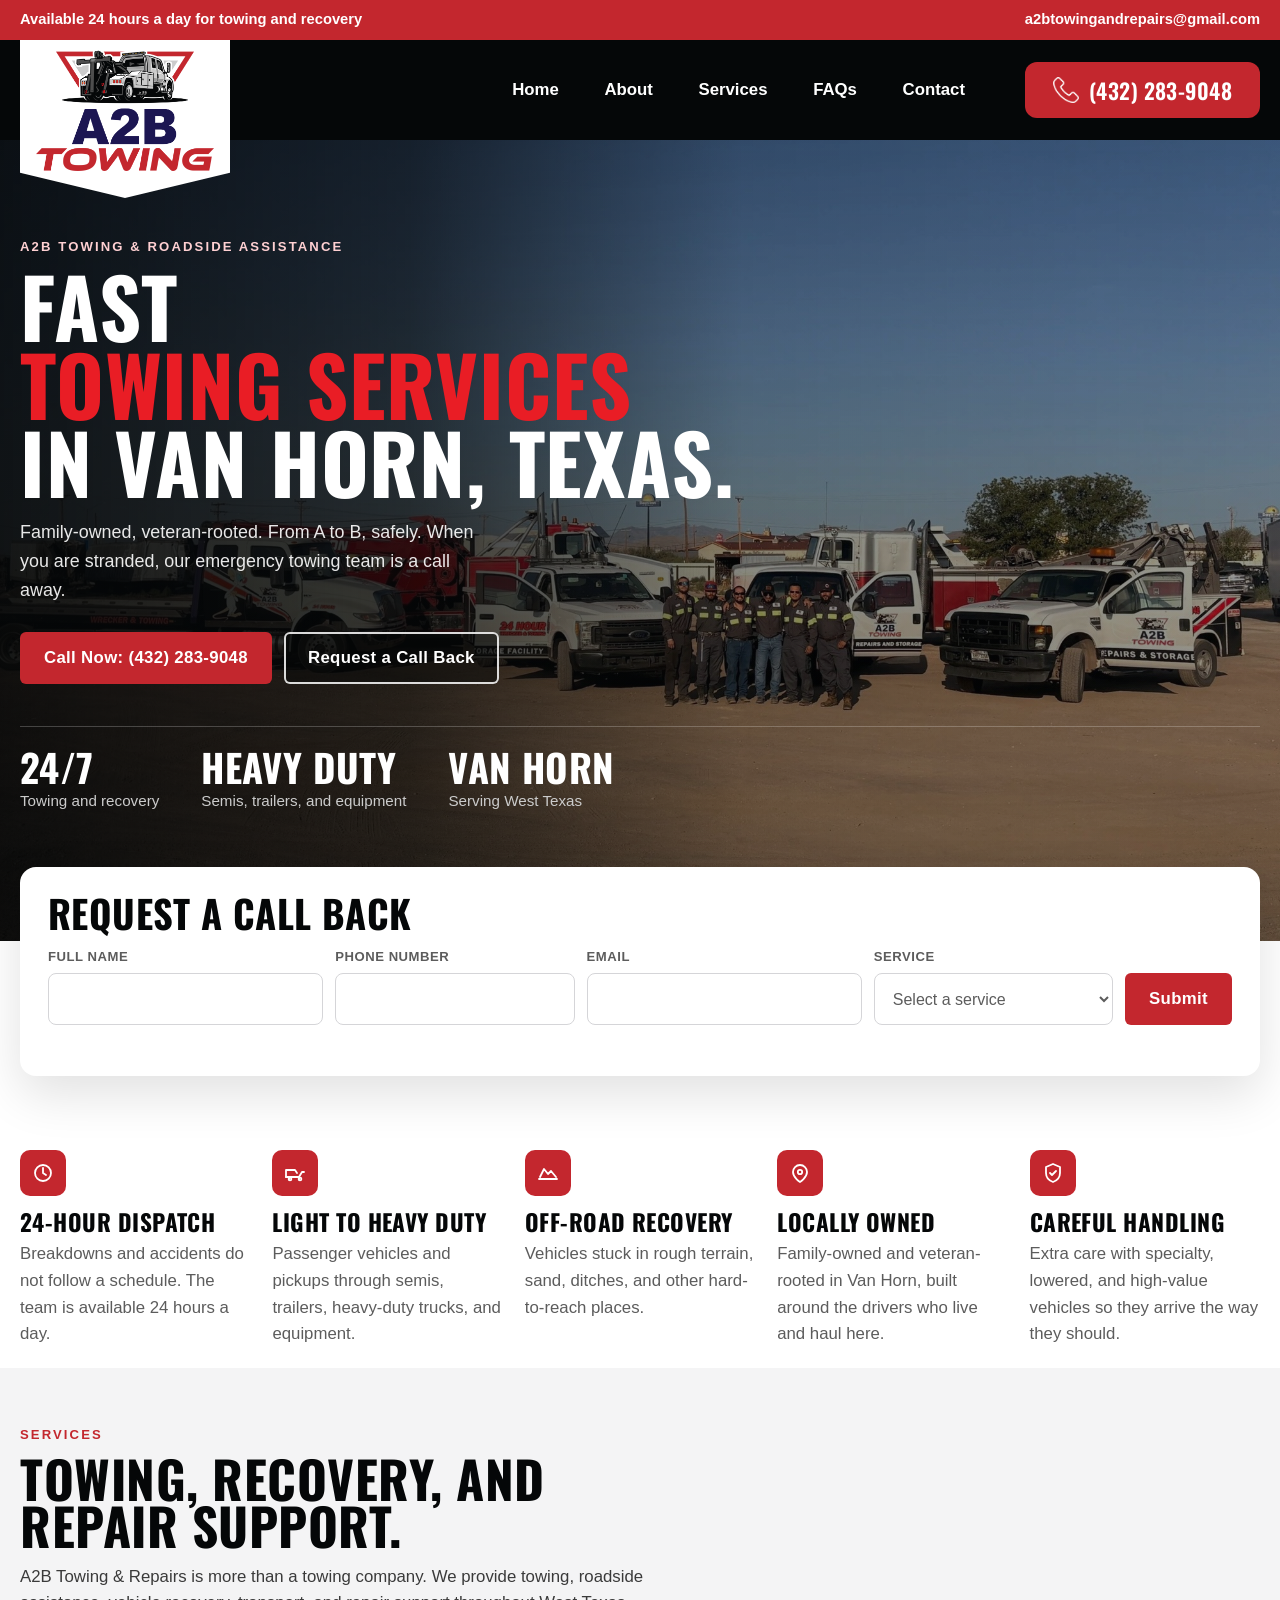
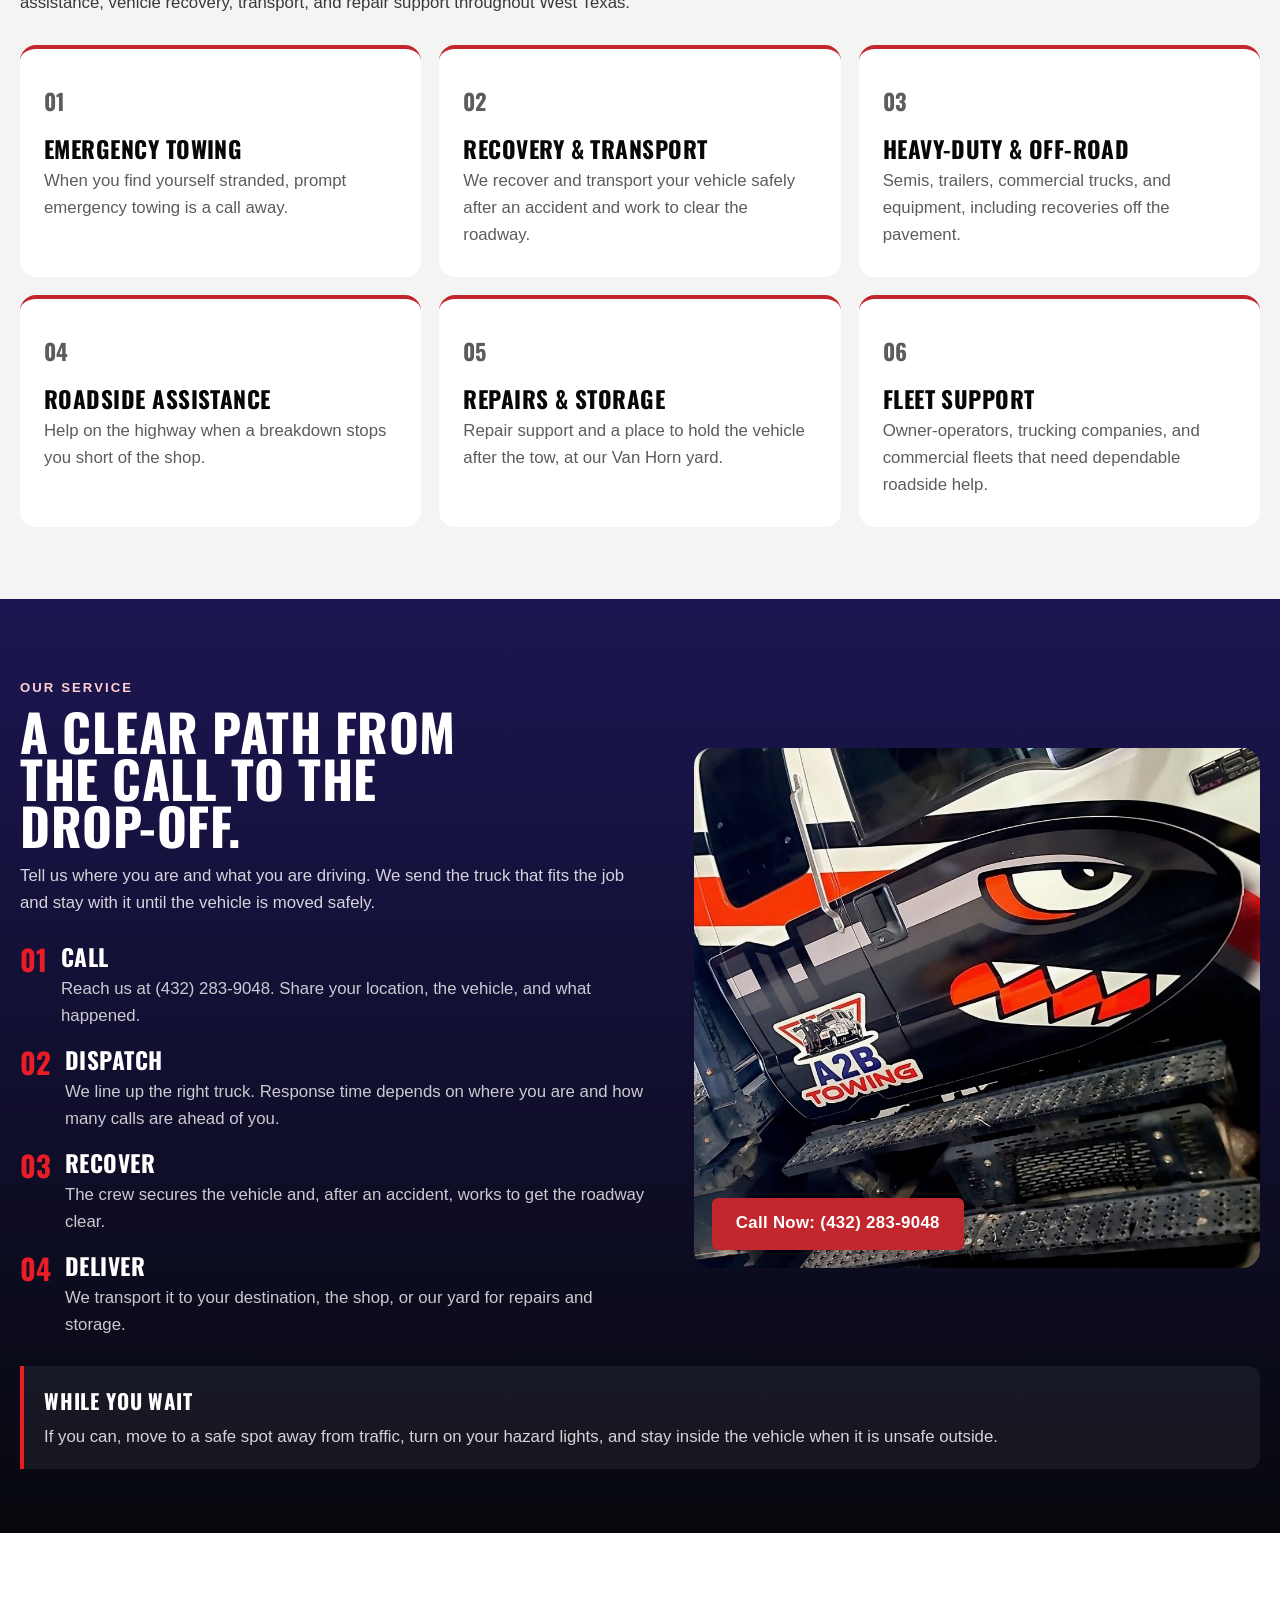
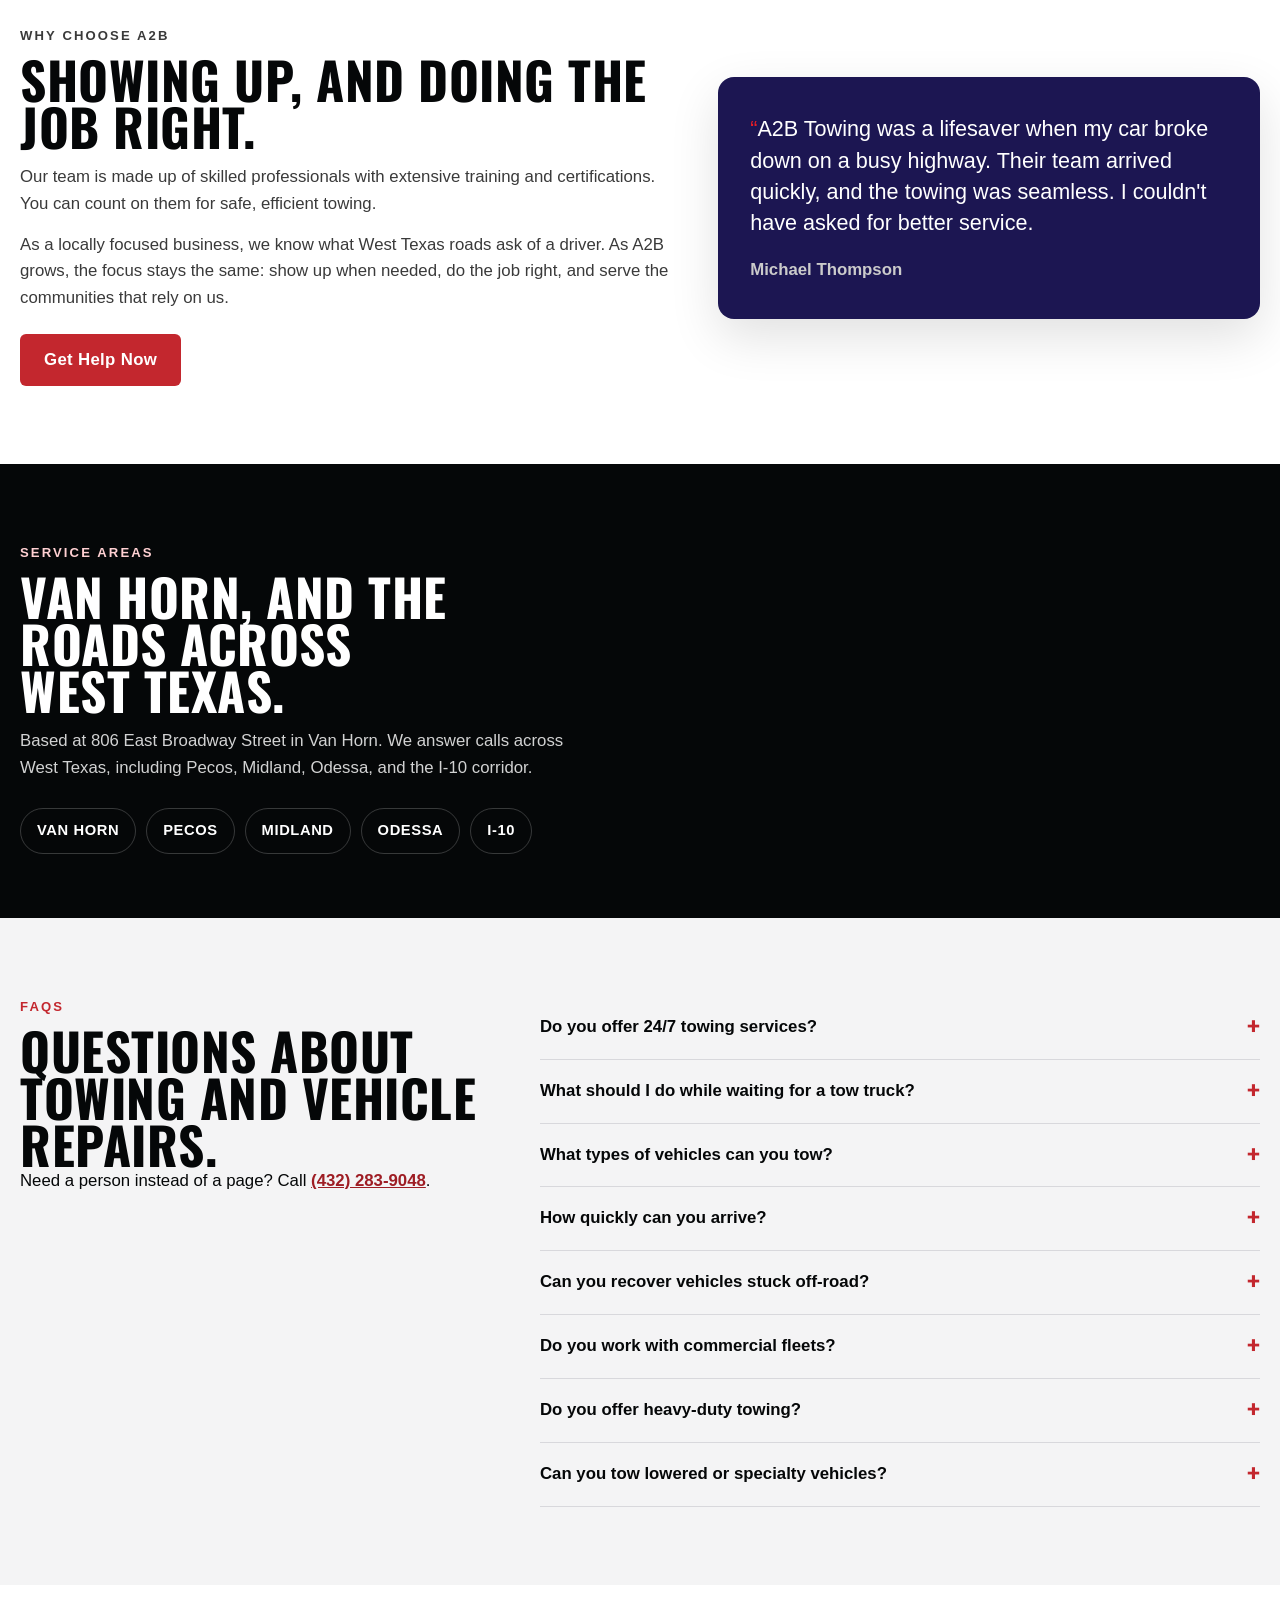
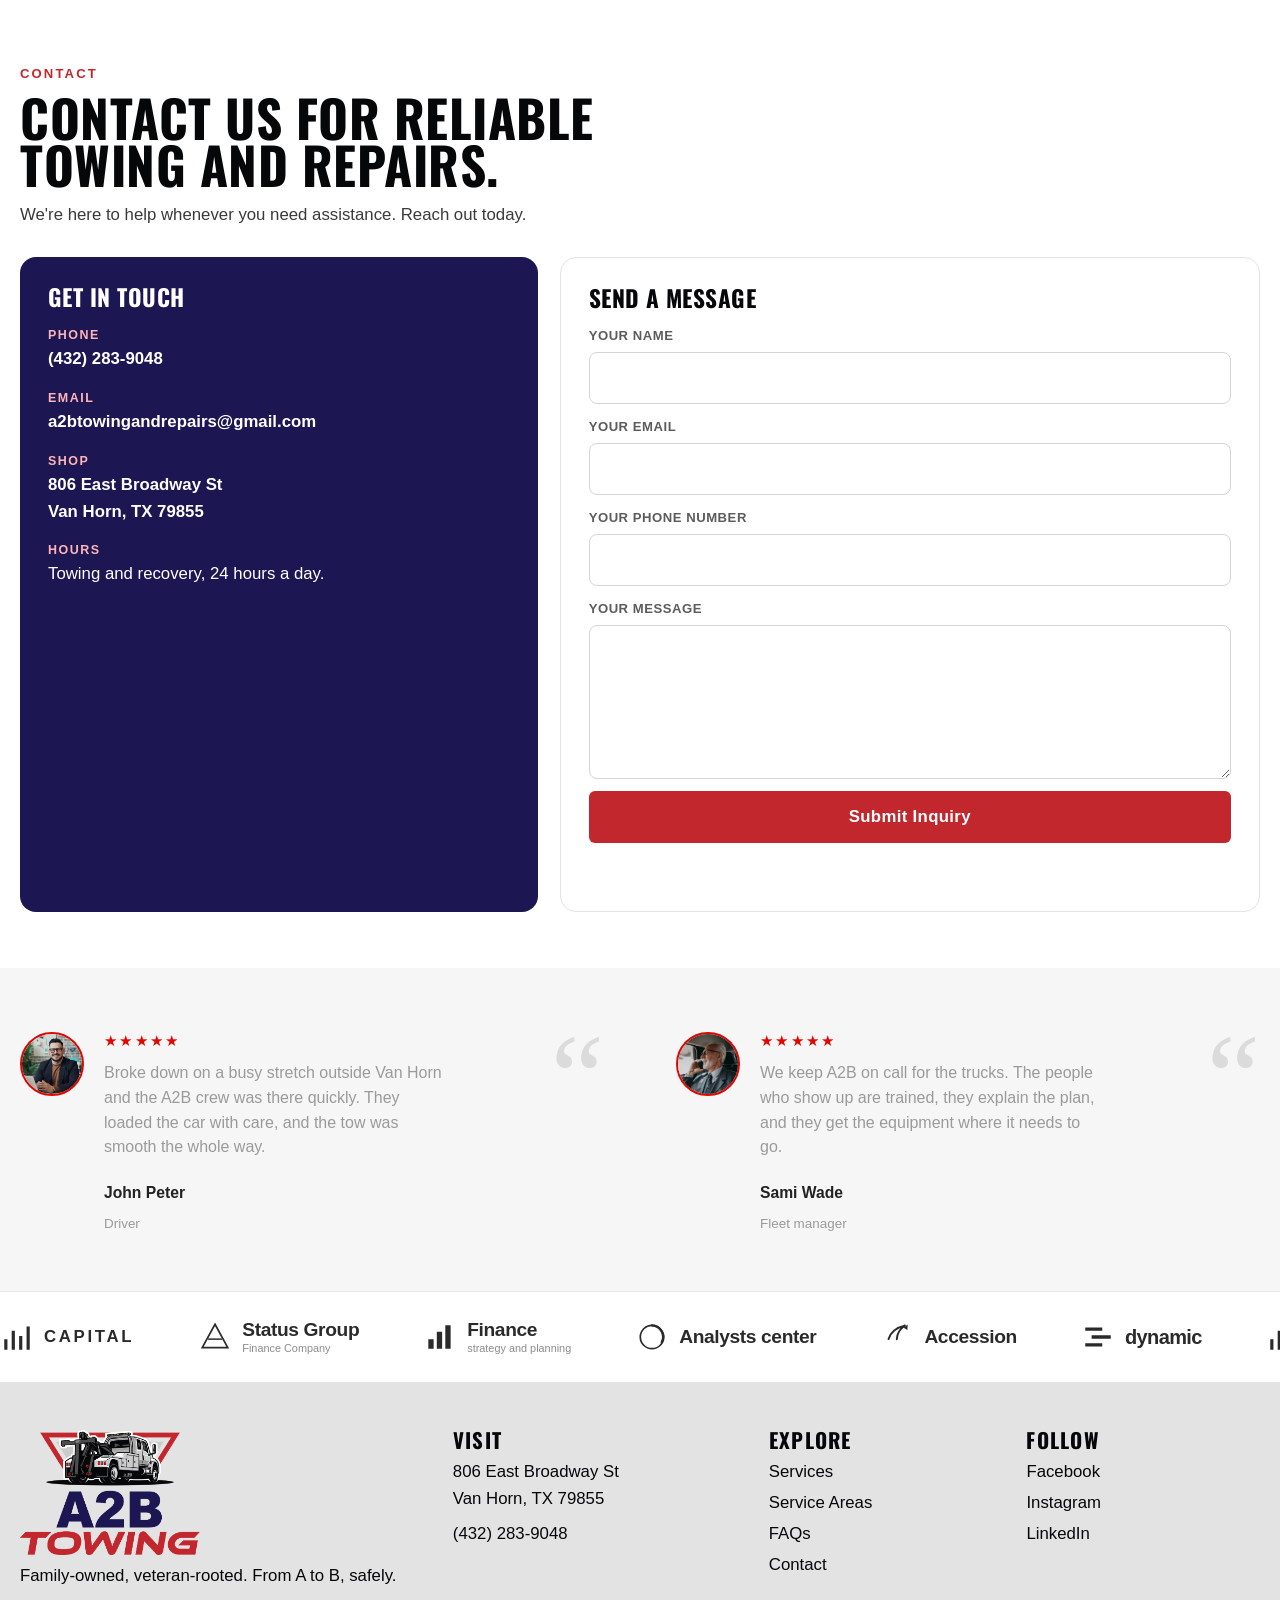
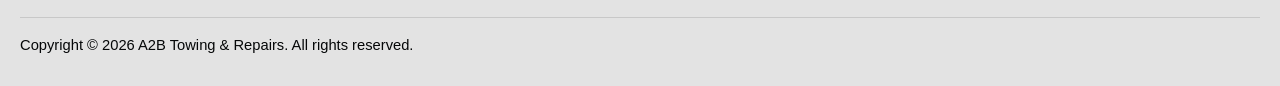
==== a2b/index.html @ df4d95dd "Added A2B website demo" ====
<!DOCTYPE html>
<html lang="en">
<head>
  <meta charset="utf-8">
  <meta name="viewport" content="width=device-width, initial-scale=1">
  <title>A2B Towing &amp; Repairs | Van Horn, Texas</title>
  <meta name="description" content="Family-owned, veteran-rooted towing, recovery, roadside assistance, and repair support in Van Horn and across West Texas. Available 24 hours. Call (432) 283-9048.">
  <link rel="icon" href="img/logo.png" type="image/png">
  <link rel="preconnect" href="https://fonts.googleapis.com">
  <link rel="preconnect" href="https://fonts.gstatic.com" crossorigin>
  <link href="https://fonts.googleapis.com/css2?family=Google+Sans:ital,opsz,wght@0,17..18,400..700;1,17..18,400..700&family=Oswald:wght@200..700&display=swap" rel="stylesheet">
  <link rel="stylesheet" href="css/styles.css">
  <script type="application/ld+json">
  {
    "@context": "https://schema.org",
    "@type": "AutomotiveBusiness",
    "name": "A2B Towing & Repairs",
    "image": "img/hero.jpg",
    "telephone": "+1-432-283-9048",
    "email": "a2btowingandrepairs@gmail.com",
    "url": "https://a2btowingandrepairs.com/",
    "address": {
      "@type": "PostalAddress",
      "streetAddress": "806 East Broadway St",
      "addressLocality": "Van Horn",
      "addressRegion": "TX",
      "postalCode": "79855",
      "addressCountry": "US"
    },
    "openingHoursSpecification": {
      "@type": "OpeningHoursSpecification",
      "dayOfWeek": ["Monday","Tuesday","Wednesday","Thursday","Friday","Saturday","Sunday"],
      "opens": "00:00",
      "closes": "23:59"
    },
    "areaServed": "West Texas",
    "sameAs": [
      "https://www.facebook.com/a2btowingtx",
      "https://www.instagram.com/a2btowingtx",
      "https://www.linkedin.com/company/a2b-towing/"
    ]
  }
  </script>
</head>
<body>
  <a class="skip" href="#main">Skip to content</a>

  <header class="site-header">
    <div class="topbar">
      <div class="wrap topbar-inner">
        <p>Available 24 hours a day for towing and recovery</p>
        <a href="mailto:a2btowingandrepairs@gmail.com">a2btowingandrepairs@gmail.com</a>
      </div>
    </div>
    <div class="nav">
      <div class="wrap nav-inner">
        <a class="brand" href="#main" aria-label="A2B Towing home">
          <img src="img/logo-mark.png" alt="A2B Towing" width="1400" height="966">
        </a>
        <button class="nav-toggle" type="button" aria-expanded="false" aria-controls="nav-panel">
          <span class="sr-only">Menu</span>
          <span></span><span></span><span></span>
        </button>
        <div class="nav-panel" id="nav-panel">
          <nav class="nav-links" aria-label="Primary">
            <a href="#main">Home</a>
            <a href="#about">About</a>
            <a href="#services">Services</a>
            <a href="#faq">FAQs</a>
            <a href="#contact">Contact</a>
          </nav>
          <a class="btn btn-red nav-call" href="tel:+14322839048" aria-label="Call (432) 283-9048">
            <img class="nav-call-icon" src="img/phone-icon.png" alt="" width="28" height="28">
            <span>(432) 283-9048</span>
          </a>
        </div>
      </div>
    </div>
  </header>

  <main id="main">
    <section class="hero">
      <div class="wrap hero-inner">
        <p class="eyebrow light">A2B Towing &amp; Roadside Assistance</p>
        <h1>
          Fast<br>
          <span>Towing Services</span><br>
          <span class="place">in Van Horn, Texas.</span>
        </h1>
        <p class="lede">Family-owned, veteran-rooted. From A to B, safely. When you are stranded, our emergency towing team is a call away.</p>
        <div class="hero-actions">
          <a class="btn btn-red" href="tel:+14322839048">Call Now: (432) 283-9048</a>
          <a class="btn btn-ghost" href="#callback">Request a Call Back</a>
        </div>
        <ul class="stats">
          <li>
            <strong>24/7</strong>
            <span>Towing and recovery</span>
          </li>
          <li>
            <strong>Heavy Duty</strong>
            <span>Semis, trailers, and equipment</span>
          </li>
          <li>
            <strong>Van Horn</strong>
            <span>Serving West Texas</span>
          </li>
        </ul>
      </div>
    </section>

    <section class="callback" id="callback">
      <div class="wrap">
        <form class="callback-card" action="mailto:a2btowingandrepairs@gmail.com" method="post" enctype="text/plain">
          <h2>Request a Call Back</h2>
          <div class="callback-grid">
            <label>
              Full Name
              <input type="text" name="name" autocomplete="name" required>
            </label>
            <label>
              Phone Number
              <input type="tel" name="phone" autocomplete="tel" required>
            </label>
            <label>
              Email
              <input type="email" name="email" autocomplete="email" required>
            </label>
            <label>
              Service
              <select name="service" required>
                <option value="">Select a service</option>
                <option>Emergency Towing</option>
                <option>Accident Recovery</option>
                <option>Heavy-Duty Towing</option>
                <option>Off-Road Recovery</option>
                <option>Roadside Assistance</option>
                <option>Vehicle Transport</option>
                <option>Repairs</option>
                <option>Fleet Support</option>
              </select>
            </label>
            <button class="btn btn-red" type="submit">Submit</button>
          </div>
          <p class="form-status" role="status"></p>
        </form>
      </div>
    </section>

    <section class="benefits" aria-label="Why drivers call A2B">
      <div class="wrap benefit-grid">
        <article>
          <span class="icon" aria-hidden="true">
            <svg viewBox="0 0 24 24"><path d="M12 7v5l3 2"/><circle cx="12" cy="12" r="8"/></svg>
          </span>
          <h3>24-Hour Dispatch</h3>
          <p>Breakdowns and accidents do not follow a schedule. The team is available 24 hours a day.</p>
        </article>
        <article>
          <span class="icon" aria-hidden="true">
            <svg viewBox="0 0 24 24"><path d="M3 16h13l3-5h2"/><path d="M6 16v2M16 16v2"/><circle cx="7" cy="18" r="1.4"/><circle cx="17" cy="18" r="1.4"/><path d="M3 16V9h9l2 3"/></svg>
          </span>
          <h3>Light to Heavy Duty</h3>
          <p>Passenger vehicles and pickups through semis, trailers, heavy-duty trucks, and equipment.</p>
        </article>
        <article>
          <span class="icon" aria-hidden="true">
            <svg viewBox="0 0 24 24"><path d="M4 16l4-8 4 5 3-3 5 6"/><path d="M3 18h18"/></svg>
          </span>
          <h3>Off-Road Recovery</h3>
          <p>Vehicles stuck in rough terrain, sand, ditches, and other hard-to-reach places.</p>
        </article>
        <article>
          <span class="icon" aria-hidden="true">
            <svg viewBox="0 0 24 24"><path d="M12 21s-7-4.4-7-10a7 7 0 0 1 14 0c0 5.6-7 10-7 10z"/><circle cx="12" cy="11" r="2.2"/></svg>
          </span>
          <h3>Locally Owned</h3>
          <p>Family-owned and veteran-rooted in Van Horn, built around the drivers who live and haul here.</p>
        </article>
        <article>
          <span class="icon" aria-hidden="true">
            <svg viewBox="0 0 24 24"><path d="M12 3l7 3v6c0 4.5-3 7.5-7 9-4-1.5-7-4.5-7-9V6l7-3z"/><path d="M9 12l2 2 4-4"/></svg>
          </span>
          <h3>Careful Handling</h3>
          <p>Extra care with specialty, lowered, and high-value vehicles so they arrive the way they should.</p>
        </article>
      </div>
    </section>

    <section class="services" id="services">
      <div class="wrap">
        <div class="section-head">
          <p class="eyebrow">Services</p>
          <h2>Towing, recovery, and repair support.</h2>
          <p>A2B Towing &amp; Repairs is more than a towing company. We provide towing, roadside assistance, vehicle recovery, transport, and repair support throughout West Texas.</p>
        </div>
        <div class="service-grid">
          <article id="emergency">
            <p class="index">01</p>
            <h3>Emergency Towing</h3>
            <p>When you find yourself stranded, prompt emergency towing is a call away.</p>
          </article>
          <article id="recovery">
            <p class="index">02</p>
            <h3>Recovery &amp; Transport</h3>
            <p>We recover and transport your vehicle safely after an accident and work to clear the roadway.</p>
          </article>
          <article id="heavy">
            <p class="index">03</p>
            <h3>Heavy-Duty &amp; Off-Road</h3>
            <p>Semis, trailers, commercial trucks, and equipment, including recoveries off the pavement.</p>
          </article>
          <article id="roadside">
            <p class="index">04</p>
            <h3>Roadside Assistance</h3>
            <p>Help on the highway when a breakdown stops you short of the shop.</p>
          </article>
          <article id="repairs">
            <p class="index">05</p>
            <h3>Repairs &amp; Storage</h3>
            <p>Repair support and a place to hold the vehicle after the tow, at our Van Horn yard.</p>
          </article>
          <article id="fleets">
            <p class="index">06</p>
            <h3>Fleet Support</h3>
            <p>Owner-operators, trucking companies, and commercial fleets that need dependable roadside help.</p>
          </article>
        </div>
      </div>
    </section>

    <section class="process" id="how">
      <div class="wrap process-grid">
        <div>
          <p class="eyebrow light">Our service</p>
          <h2>A clear path from the call to the drop-off.</h2>
          <p class="process-lead">Tell us where you are and what you are driving. We send the truck that fits the job and stay with it until the vehicle is moved safely.</p>
          <ol class="steps">
            <li>
              <span>01</span>
              <div>
                <h3>Call</h3>
                <p>Reach us at (432) 283-9048. Share your location, the vehicle, and what happened.</p>
              </div>
            </li>
            <li>
              <span>02</span>
              <div>
                <h3>Dispatch</h3>
                <p>We line up the right truck. Response time depends on where you are and how many calls are ahead of you.</p>
              </div>
            </li>
            <li>
              <span>03</span>
              <div>
                <h3>Recover</h3>
                <p>The crew secures the vehicle and, after an accident, works to get the roadway clear.</p>
              </div>
            </li>
            <li>
              <span>04</span>
              <div>
                <h3>Deliver</h3>
                <p>We transport it to your destination, the shop, or our yard for repairs and storage.</p>
              </div>
            </li>
          </ol>
        </div>
        <figure class="process-photo">
          <img src="img/fleet.jpg" width="1600" height="900" alt="A2B Towing flatbed with the company mark and phone number on the door">
          <a class="btn btn-red" href="tel:+14322839048">Call Now: (432) 283-9048</a>
        </figure>
      </div>
      <div class="wrap">
        <aside class="wait-note">
          <h3>While you wait</h3>
          <p>If you can, move to a safe spot away from traffic, turn on your hazard lights, and stay inside the vehicle when it is unsafe outside.</p>
        </aside>
      </div>
    </section>

    <section class="about" id="about">
      <div class="wrap about-grid">
        <div>
          <p class="eyebrow">Why choose A2B</p>
          <h2>Showing up, and doing the job right.</h2>
          <p>Our team is made up of skilled professionals with extensive training and certifications. You can count on them for safe, efficient towing.</p>
          <p>As a locally focused business, we know what West Texas roads ask of a driver. As A2B grows, the focus stays the same: show up when needed, do the job right, and serve the communities that rely on us.</p>
          <a class="btn btn-red" href="tel:+14322839048">Get Help Now</a>
        </div>
        <blockquote>
          <p>A2B Towing was a lifesaver when my car broke down on a busy highway. Their team arrived quickly, and the towing was seamless. I couldn't have asked for better service.</p>
          <footer>Michael Thompson</footer>
        </blockquote>
      </div>
    </section>

    <section class="areas" id="areas">
      <div class="wrap">
        <p class="eyebrow light">Service areas</p>
        <h2>Van Horn, and the roads across West Texas.</h2>
        <p>Based at 806 East Broadway Street in Van Horn. We answer calls across West Texas, including Pecos, Midland, Odessa, and the I-10 corridor.</p>
        <ul>
          <li>Van Horn</li>
          <li>Pecos</li>
          <li>Midland</li>
          <li>Odessa</li>
          <li>I-10</li>
        </ul>
      </div>
    </section>

    <section class="faq" id="faq">
      <div class="wrap faq-grid">
        <div>
          <p class="eyebrow">FAQs</p>
          <h2>Questions about towing and vehicle repairs.</h2>
          <p>Need a person instead of a page? Call <a href="tel:+14322839048">(432) 283-9048</a>.</p>
        </div>
        <div class="accordion">
          <div class="acc-item">
            <button type="button" aria-expanded="false">Do you offer 24/7 towing services?</button>
            <div class="acc-panel">
              <p>Yes. Breakdowns and accidents do not follow a schedule, so our team is available 24 hours a day.</p>
            </div>
          </div>
          <div class="acc-item">
            <button type="button" aria-expanded="false">What should I do while waiting for a tow truck?</button>
            <div class="acc-panel">
              <p>If possible, move to a safe location away from traffic, turn on your hazard lights, and stay inside your vehicle if conditions are unsafe outside.</p>
            </div>
          </div>
          <div class="acc-item">
            <button type="button" aria-expanded="false">What types of vehicles can you tow?</button>
            <div class="acc-panel">
              <p>We handle everything from passenger vehicles and pickups to semis, trailers, heavy-duty trucks, and equipment.</p>
            </div>
          </div>
          <div class="acc-item">
            <button type="button" aria-expanded="false">How quickly can you arrive?</button>
            <div class="acc-panel">
              <p>Response times vary based on location and call volume, but we work hard to respond as quickly and safely as possible.</p>
            </div>
          </div>
          <div class="acc-item">
            <button type="button" aria-expanded="false">Can you recover vehicles stuck off-road?</button>
            <div class="acc-panel">
              <p>Yes. We provide off-road and recovery services for vehicles stuck in rough terrain, sand, ditches, and difficult-to-access areas.</p>
            </div>
          </div>
          <div class="acc-item">
            <button type="button" aria-expanded="false">Do you work with commercial fleets?</button>
            <div class="acc-panel">
              <p>Yes. We work with owner-operators, trucking companies, and commercial fleets that need dependable roadside and towing support.</p>
            </div>
          </div>
          <div class="acc-item">
            <button type="button" aria-expanded="false">Do you offer heavy-duty towing?</button>
            <div class="acc-panel">
              <p>Yes. Our fleet is equipped for heavy-duty towing and recovery, including semis, trailers, and commercial vehicles.</p>
            </div>
          </div>
          <div class="acc-item">
            <button type="button" aria-expanded="false">Can you tow lowered or specialty vehicles?</button>
            <div class="acc-panel">
              <p>Yes. We take extra care with specialty, lowered, and high-value vehicles so they can be transported safely.</p>
            </div>
          </div>
        </div>
      </div>
    </section>

    <section class="contact" id="contact">
      <div class="wrap">
        <div class="section-head">
          <p class="eyebrow">Contact</p>
          <h2>Contact us for reliable towing and repairs.</h2>
          <p>We're here to help whenever you need assistance. Reach out today.</p>
        </div>
        <div class="contact-grid">
          <div class="contact-card">
            <h3>Get in touch</h3>
            <ul>
              <li>
                <span>Phone</span>
                <a href="tel:+14322839048">(432) 283-9048</a>
              </li>
              <li>
                <span>Email</span>
                <a href="mailto:a2btowingandrepairs@gmail.com">a2btowingandrepairs@gmail.com</a>
              </li>
              <li>
                <span>Shop</span>
                <a href="https://maps.google.com/?q=806+East+Broadway+St,+Van+Horn,+TX+79855">806 East Broadway St<br>Van Horn, TX 79855</a>
              </li>
              <li>
                <span>Hours</span>
                <p>Towing and recovery, 24 hours a day.</p>
              </li>
            </ul>
          </div>
          <form class="contact-form" action="mailto:a2btowingandrepairs@gmail.com" method="post" enctype="text/plain">
            <h3>Send a message</h3>
            <label>
              Your Name
              <input type="text" name="name" autocomplete="name" required>
            </label>
            <label>
              Your Email
              <input type="email" name="email" autocomplete="email" required>
            </label>
            <label>
              Your Phone Number
              <input type="tel" name="phone" autocomplete="tel">
            </label>
            <label>
              Your Message
              <textarea name="message" rows="5" required></textarea>
            </label>
            <button class="btn btn-red" type="submit">Submit Inquiry</button>
            <p class="form-status" role="status"></p>
          </form>
        </div>
      </div>
    </section>

    <section class="social-proof" aria-label="Testimonials">
      <div class="wrap testimonial-grid">
        <article class="testimonial">
          <img src="img/headshot1.png" alt="" width="64" height="64">
          <p class="t-stars" aria-label="5 out of 5 stars"><span aria-hidden="true">★★★★★</span></p>
          <p class="t-quote">Broke down on a busy stretch outside Van Horn and the A2B crew was there quickly. They loaded the car with care, and the tow was smooth the whole way.</p>
          <p class="t-name">John Peter</p>
          <p class="t-role">Driver</p>
          <span class="t-mark" aria-hidden="true">“</span>
        </article>
        <article class="testimonial">
          <img src="img/headshot2.png" alt="" width="64" height="64">
          <p class="t-stars" aria-label="5 out of 5 stars"><span aria-hidden="true">★★★★★</span></p>
          <p class="t-quote">We keep A2B on call for the trucks. The people who show up are trained, they explain the plan, and they get the equipment where it needs to go.</p>
          <p class="t-name">Sami Wade</p>
          <p class="t-role">Fleet manager</p>
          <span class="t-mark" aria-hidden="true">“</span>
        </article>
      </div>
      <div class="logo-marquee" aria-label="Partners">
        <div class="logo-track">
          <ul class="logo-set">
            <li>
              <svg viewBox="0 0 32 32" aria-hidden="true"><path fill="currentColor" d="M4 18h3v10H4zm7-8h3v18h-3zm7 5h3v13h-3zm7-9h3v22h-3z"/></svg>
              <span class="logo-copy logo-caps"><strong>Capital</strong></span>
            </li>
            <li>
              <svg viewBox="0 0 32 32" aria-hidden="true"><path fill="none" stroke="currentColor" stroke-width="1.6" d="M16 4 28 26H4Z"/><path fill="none" stroke="currentColor" stroke-width="1.4" d="M9.5 18h13"/></svg>
              <span class="logo-copy"><strong>Status Group</strong><small>Finance Company</small></span>
            </li>
            <li>
              <svg viewBox="0 0 32 32" aria-hidden="true"><path fill="currentColor" d="M5 18h5v9H5zm8-7h5v16h-5zm8-6h5v22h-5z"/></svg>
              <span class="logo-copy"><strong>Finance</strong><small>strategy and planning</small></span>
            </li>
            <li>
              <svg viewBox="0 0 32 32" aria-hidden="true"><circle cx="16" cy="16" r="11" fill="none" stroke="currentColor" stroke-width="1.6"/><path fill="none" stroke="currentColor" stroke-width="2.2" stroke-linecap="round" d="M16 5a11 11 0 0 1 9.2 16"/></svg>
              <span class="logo-copy"><strong>Analysts center</strong></span>
            </li>
            <li>
              <svg viewBox="0 0 32 32" aria-hidden="true"><path fill="none" stroke="currentColor" stroke-width="1.8" stroke-linecap="round" d="M8 18c2.2-7 7-11 16-13-5 3.2-8 7.4-8.2 13.2"/><path fill="currentColor" d="M22.2 7.2 26 4.2l-.2 5.2z"/></svg>
              <span class="logo-copy"><strong>Accession</strong></span>
            </li>
            <li>
              <svg viewBox="0 0 32 32" aria-hidden="true"><path fill="currentColor" d="M4 7h16v3.2H4zm6 7.4h18v3.2H10zM4 21.8h16v3.2H4z"/></svg>
              <span class="logo-copy logo-lower"><strong>dynamic</strong></span>
            </li>
          </ul>
          <ul class="logo-set" aria-hidden="true">
            <li>
              <svg viewBox="0 0 32 32" aria-hidden="true"><path fill="currentColor" d="M4 18h3v10H4zm7-8h3v18h-3zm7 5h3v13h-3zm7-9h3v22h-3z"/></svg>
              <span class="logo-copy logo-caps"><strong>Capital</strong></span>
            </li>
            <li>
              <svg viewBox="0 0 32 32" aria-hidden="true"><path fill="none" stroke="currentColor" stroke-width="1.6" d="M16 4 28 26H4Z"/><path fill="none" stroke="currentColor" stroke-width="1.4" d="M9.5 18h13"/></svg>
              <span class="logo-copy"><strong>Status Group</strong><small>Finance Company</small></span>
            </li>
            <li>
              <svg viewBox="0 0 32 32" aria-hidden="true"><path fill="currentColor" d="M5 18h5v9H5zm8-7h5v16h-5zm8-6h5v22h-5z"/></svg>
              <span class="logo-copy"><strong>Finance</strong><small>strategy and planning</small></span>
            </li>
            <li>
              <svg viewBox="0 0 32 32" aria-hidden="true"><circle cx="16" cy="16" r="11" fill="none" stroke="currentColor" stroke-width="1.6"/><path fill="none" stroke="currentColor" stroke-width="2.2" stroke-linecap="round" d="M16 5a11 11 0 0 1 9.2 16"/></svg>
              <span class="logo-copy"><strong>Analysts center</strong></span>
            </li>
            <li>
              <svg viewBox="0 0 32 32" aria-hidden="true"><path fill="none" stroke="currentColor" stroke-width="1.8" stroke-linecap="round" d="M8 18c2.2-7 7-11 16-13-5 3.2-8 7.4-8.2 13.2"/><path fill="currentColor" d="M22.2 7.2 26 4.2l-.2 5.2z"/></svg>
              <span class="logo-copy"><strong>Accession</strong></span>
            </li>
            <li>
              <svg viewBox="0 0 32 32" aria-hidden="true"><path fill="currentColor" d="M4 7h16v3.2H4zm6 7.4h18v3.2H10zM4 21.8h16v3.2H4z"/></svg>
              <span class="logo-copy logo-lower"><strong>dynamic</strong></span>
            </li>
          </ul>
        </div>
      </div>
    </section>
  </main>

  <footer class="site-footer">
    <div class="wrap footer-grid">
      <div>
        <img src="img/logo.png" alt="" width="180" height="124">
        <p>Family-owned, veteran-rooted. From A to B, safely.</p>
      </div>
      <div>
        <h2>Visit</h2>
        <p>806 East Broadway St<br>Van Horn, TX 79855</p>
        <p><a href="tel:+14322839048">(432) 283-9048</a></p>
      </div>
      <div>
        <h2>Explore</h2>
        <a href="#services">Services</a>
        <a href="#areas">Service Areas</a>
        <a href="#faq">FAQs</a>
        <a href="#contact">Contact</a>
      </div>
      <div>
        <h2>Follow</h2>
        <a href="https://www.facebook.com/a2btowingtx">Facebook</a>
        <a href="https://www.instagram.com/a2btowingtx">Instagram</a>
        <a href="https://www.linkedin.com/company/a2b-towing/">LinkedIn</a>
      </div>
    </div>
    <div class="wrap footer-base">
      <p>Copyright &copy; 2026 A2B Towing &amp; Repairs. All rights reserved.</p>
    </div>
  </footer>

  <a class="call-dock" href="tel:+14322839048">Call (432) 283-9048</a>
  <script src="js/main.js"></script>
</body>
</html>
---- a2b/css/styles.css ----
:root {
  --red: #c3272e;
  --red-deep: #9e1d24;
  --red-bright: #e91d25;
  --navy: #1c1652;
  --ink: #050708;
  --silver: #cbcbcb;
  --muted: #5c5c5c;
  --line: #e4e4e6;
  --paper: #f4f4f5;
  --white: #fff;
  --header: 156px;
  --font: "Google Sans", "Avenir Next", "Segoe UI", sans-serif;
  --display: "Oswald", "Arial Narrow", Impact, sans-serif;
}

*,
*::before,
*::after { box-sizing: border-box; }

html { scroll-behavior: smooth; }

body {
  margin: 0;
  color: var(--ink);
  background: var(--white);
  font-family: var(--font);
  font-size: 1.05rem;
  line-height: 1.6;
}

img { max-width: 100%; height: auto; display: block; }

a { color: inherit; }

button, input, select, textarea { font: inherit; color: inherit; }

h1, h2, h3, p { margin: 0; }

h1, h2, .callback-card h2, .stats strong {
  font-family: var(--display);
  font-weight: 700;
  letter-spacing: 0.01em;
  line-height: 0.92;
  text-transform: uppercase;
}

h2 { font-size: clamp(2.2rem, 4vw, 3.4rem); }

.wrap {
  width: min(1300px, calc(100% - 40px));
  margin-inline: auto;
}

.sr-only {
  position: absolute;
  width: 1px;
  height: 1px;
  padding: 0;
  margin: -1px;
  overflow: hidden;
  clip: rect(0, 0, 0, 0);
  border: 0;
}

.skip {
  position: absolute;
  left: 12px;
  top: -40px;
  background: var(--white);
  color: var(--ink);
  padding: 0 0;
  z-index: 80;
}

.skip:focus { top: 12px; padding: 8px 12px; }

.eyebrow {
  margin-bottom: 10px;
  color: var(--red);
  font-size: 0.82rem;
  font-weight: 700;
  letter-spacing: 0.16em;
  text-transform: uppercase;
}

.eyebrow.light { color: #ffd0d2; }

.btn {
  display: inline-flex;
  align-items: center;
  justify-content: center;
  min-height: 52px;
  padding: 0 22px;
  border-radius: 6px;
  border: 2px solid transparent;
  font-weight: 700;
  letter-spacing: 0.02em;
  text-decoration: none;
  cursor: pointer;
  transition: background 0.15s ease, transform 0.15s ease, border-color 0.15s ease;
}

.btn:hover { transform: translateY(-1px); }

.btn-red {
  background: var(--red);
  color: var(--white);
}

.btn-red:hover { background: var(--red-deep); }

.btn-ghost {
  background: rgba(5, 7, 8, 0.45);
  color: var(--white);
  border-color: rgba(255, 255, 255, 0.85);
}

.btn-ghost:hover { background: rgba(255, 255, 255, 0.1); }

.site-header {
  position: sticky;
  top: 0;
  z-index: 40;
}

.topbar {
  background: var(--red);
  color: var(--white);
  font-size: 0.92rem;
  font-weight: 600;
}

.topbar-inner,
.nav-inner {
  display: flex;
  align-items: center;
  justify-content: space-between;
  gap: 16px;
}

.topbar-inner { min-height: 40px; }

.topbar a { text-decoration: none; }

.topbar a:hover { text-decoration: underline; }

.nav {
  background: var(--ink);
  color: var(--white);
  overflow: visible;
}

.nav-inner {
  min-height: 86px;
  align-items: center;
}

.brand {
  position: relative;
  z-index: 5;
  display: flex;
  align-items: center;
  justify-content: center;
  align-self: flex-start;
  width: 210px;
  height: 158px;
  margin: 0 18px -58px 0;
  padding: 12px 16px 30px;
  background: #fff;
  clip-path: polygon(0 0, 100% 0, 100% 84%, 50% 100%, 0 84%);
  filter: drop-shadow(0 10px 16px rgba(0, 0, 0, 0.28));
}

.brand img {
  width: 100%;
  height: auto;
  object-fit: contain;
}

.nav-call {
  gap: 10px;
  border-radius: 12px;
  flex: none;
  min-height: 56px;
  padding: 0 26px;
  font-family: var(--display);
  font-size: 1.35rem;
  font-weight: 600;
  letter-spacing: 0.02em;
  text-transform: none;
}

.nav-call-icon {
  width: 1.2em;
  height: 1.2em;
  flex: none;
  object-fit: contain;
}

.nav-links {
  display: flex;
  align-items: center;
  gap: 1.35rem;
}

.nav-links > a,
.nav-drop > button {
  background: none;
  border: 0;
  color: var(--white);
  text-decoration: none;
  font-weight: 600;
  padding: 10px 12px;
  cursor: pointer;
}

.nav-links > a:hover,
.nav-drop > button:hover,
.nav-drop > button[aria-expanded="true"] { color: #ffb4b7; }

.nav-drop { position: relative; }

.nav-drop > button {
  display: inline-flex;
  align-items: center;
  gap: 6px;
}

.nav-drop > button::after {
  content: "";
  border: 4px solid transparent;
  border-top-color: currentColor;
  transform: translateY(2px);
}

.dropdown {
  display: none;
  position: absolute;
  top: calc(100% - 4px);
  left: 0;
  min-width: 230px;
  padding: 8px;
  background: #141416;
  border: 1px solid rgba(255, 255, 255, 0.08);
  border-radius: 10px;
  box-shadow: 0 16px 40px rgba(0, 0, 0, 0.35);
}

.dropdown a {
  display: block;
  padding: 10px 12px;
  border-radius: 6px;
  color: var(--white);
  text-decoration: none;
  font-weight: 550;
}

.dropdown a:hover { background: rgba(195, 39, 46, 0.22); }

.nav-panel {
  display: flex;
  align-items: center;
  justify-content: flex-end;
  flex: 1;
  gap: 3rem;
}

@media (min-width: 861px) {
  .nav-drop:hover .dropdown,
  .nav-drop:focus-within .dropdown { display: block; }
}

.nav-toggle {
  display: none;
  width: 46px;
  height: 46px;
  border: 0;
  border-radius: 8px;
  background: transparent;
  padding: 12px 10px;
  cursor: pointer;
}

.nav-toggle span {
  display: block;
  height: 2px;
  margin: 5px 0;
  background: var(--white);
}

.hero {
  position: relative;
  color: var(--white);
  background:
    linear-gradient(90deg, rgba(5, 7, 8, 0.9) 0%, rgba(5, 7, 8, 0.72) 32%, rgba(5, 7, 8, 0.28) 58%, rgba(5, 7, 8, 0.18) 100%),
    linear-gradient(180deg, rgba(5, 7, 8, 0.2), rgba(5, 7, 8, 0.35)),
    url("../img/hero.jpg") center 68% / cover no-repeat;
  padding: 96px 0 128px;
}

.hero h1 {
  max-width: 920px;
  font-size: clamp(3.4rem, 6.4vw, 5.5rem);
  line-height: 0.95;
}

.hero h1 span { color: var(--red-bright); }

.hero h1 .place {
  color: var(--white);
  white-space: nowrap;
}

.lede {
  max-width: 46ch;
  margin-top: 18px;
  color: rgba(255, 255, 255, 0.9);
  font-size: 1.12rem;
}

.hero-actions {
  display: flex;
  flex-wrap: wrap;
  gap: 12px;
  margin-top: 28px;
}

.stats {
  display: flex;
  flex-wrap: wrap;
  gap: 28px 42px;
  margin: 42px 0 0;
  padding: 22px 0 0;
  list-style: none;
  border-top: 1px solid rgba(255, 255, 255, 0.22);
}

.stats strong {
  display: block;
  font-size: 2.4rem;
}

.stats span {
  display: block;
  margin-top: 4px;
  color: var(--silver);
  font-size: 0.95rem;
}

.callback {
  position: relative;
  z-index: 2;
  margin-top: -74px;
  padding-bottom: 20px;
}

.callback-card,
.contact-form,
.contact-card,
blockquote,
.service-grid article {
  background: var(--white);
  border-radius: 16px;
  box-shadow: 0 18px 50px rgba(5, 7, 8, 0.12);
}

.callback-card { padding: 28px 28px 22px; }

.callback-card h2 { font-size: clamp(1.8rem, 3vw, 2.4rem); margin-bottom: 16px; }

.callback-grid {
  display: grid;
  grid-template-columns: 1.15fr 1fr 1.15fr 1fr auto;
  gap: 12px;
  align-items: end;
}

label {
  display: grid;
  gap: 6px;
  font-size: 0.82rem;
  font-weight: 700;
  letter-spacing: 0.04em;
  text-transform: uppercase;
  color: var(--muted);
}

input, select, textarea {
  width: 100%;
  min-height: 52px;
  padding: 12px 14px;
  border: 1px solid #d5d5d8;
  border-radius: 8px;
  background: var(--white);
  text-transform: none;
  letter-spacing: 0;
  font-weight: 500;
  font-size: 1rem;
}

textarea { min-height: 140px; resize: vertical; }

input:focus, select:focus, textarea:focus, button:focus-visible, a:focus-visible {
  outline: 3px solid rgba(195, 39, 46, 0.45);
  outline-offset: 2px;
}

.form-status {
  min-height: 1.2em;
  margin-top: 10px;
  color: var(--navy);
  font-size: 0.95rem;
  font-weight: 600;
  text-transform: none;
  letter-spacing: 0;
}

.benefits { padding: 54px 0 20px; }

.benefit-grid {
  display: grid;
  grid-template-columns: repeat(5, 1fr);
  gap: 22px;
}

.benefit-grid h3,
.service-grid h3,
.steps h3,
.contact-card h3,
.contact-form h3 {
  font-family: var(--display);
  font-size: 1.45rem;
  font-weight: 700;
  letter-spacing: 0.02em;
  text-transform: uppercase;
  line-height: 1;
}

.benefit-grid p,
.service-grid p,
.steps p { color: var(--muted); margin-top: 8px; }

.icon {
  display: grid;
  place-items: center;
  width: 46px;
  height: 46px;
  margin-bottom: 14px;
  border-radius: 10px;
  background: var(--red);
  color: var(--white);
}

.icon svg {
  width: 24px;
  height: 24px;
  fill: none;
  stroke: currentColor;
  stroke-width: 1.8;
  stroke-linecap: round;
  stroke-linejoin: round;
}

.services { padding: 56px 0 72px; background: var(--paper); }

.section-head { max-width: 680px; margin-bottom: 28px; }

.section-head p:last-child,
.about-grid > div > p,
.process-lead { margin-top: 14px; color: #3a3a3a; }

.service-grid {
  display: grid;
  grid-template-columns: repeat(3, 1fr);
  gap: 18px;
}

.service-grid article {
  padding: 26px 24px 28px;
  box-shadow: none;
  border-top: 4px solid var(--red);
  scroll-margin-top: calc(var(--header) + 12px);
}

.index {
  margin-bottom: 18px;
  color: var(--red);
  font-family: var(--display);
  font-size: 1.4rem;
  font-weight: 700;
}

.process {
  background:
    linear-gradient(180deg, rgba(28, 22, 82, 0.94), rgba(5, 7, 8, 0.94)),
    var(--navy);
  color: var(--white);
  padding: 78px 0 64px;
}

.process h2 { max-width: 16ch; }

.process-lead { color: rgba(255, 255, 255, 0.82); }

.process-grid {
  display: grid;
  grid-template-columns: 1.05fr 0.95fr;
  gap: 48px;
  align-items: center;
}

.steps {
  list-style: none;
  margin: 28px 0 0;
  padding: 0;
  display: grid;
  gap: 18px;
}

.steps li { display: grid; grid-template-columns: auto 1fr; gap: 14px; }

.steps li > span {
  font-family: var(--display);
  font-size: 1.8rem;
  font-weight: 700;
  color: var(--red-bright);
  line-height: 1;
}

.steps p { color: rgba(255, 255, 255, 0.78); }

.process-photo {
  position: relative;
  margin: 0;
}

.process-photo img {
  width: 100%;
  height: 520px;
  object-fit: cover;
  object-position: 70% center;
  border-radius: 18px;
}

.process-photo .btn {
  position: absolute;
  left: 18px;
  bottom: 18px;
}

.wait-note {
  margin-top: 28px;
  padding: 18px 20px;
  border-left: 4px solid var(--red-bright);
  background: rgba(255, 255, 255, 0.06);
  border-radius: 0 12px 12px 0;
}

.wait-note h3 {
  font-family: var(--display);
  text-transform: uppercase;
  letter-spacing: 0.04em;
  font-size: 1.3rem;
}

.wait-note p { margin-top: 6px; color: rgba(255, 255, 255, 0.82); }

.about { padding: 78px 0; }

.about-grid {
  display: grid;
  grid-template-columns: 1.1fr 0.9fr;
  gap: 36px;
  align-items: center;
}

.about .btn { margin-top: 22px; }

blockquote {
  margin: 0;
  padding: 36px 32px;
  background: var(--navy);
  color: var(--white);
}

blockquote p {
  font-size: 1.35rem;
  font-weight: 500;
  line-height: 1.45;
}

blockquote p::before {
  content: "“";
  color: var(--red-bright);
}

blockquote footer {
  margin-top: 18px;
  color: var(--silver);
  font-weight: 600;
}

.areas {
  background: var(--ink);
  color: var(--white);
  padding: 64px 0;
}

.areas h2 { max-width: 16ch; }

.areas p { max-width: 62ch; margin-top: 14px; color: rgba(255, 255, 255, 0.82); }

.areas ul {
  display: flex;
  flex-wrap: wrap;
  gap: 10px;
  margin: 26px 0 0;
  padding: 0;
  list-style: none;
}

.areas li {
  padding: 10px 16px;
  border: 1px solid rgba(255, 255, 255, 0.2);
  border-radius: 999px;
  font-weight: 700;
  letter-spacing: 0.04em;
  text-transform: uppercase;
  font-size: 0.92rem;
}

.faq { padding: 78px 0; background: var(--paper); }

.faq-grid {
  display: grid;
  grid-template-columns: 0.8fr 1.2fr;
  gap: 40px;
}

.faq a { color: var(--red-deep); font-weight: 700; }

.acc-item { border-bottom: 1px solid #d8d8dc; }

.acc-item button {
  width: 100%;
  display: flex;
  justify-content: space-between;
  gap: 16px;
  padding: 18px 0;
  background: none;
  border: 0;
  text-align: left;
  font-weight: 700;
  cursor: pointer;
}

.acc-item button::after {
  content: "+";
  color: var(--red);
  font-family: var(--display);
  font-size: 1.8rem;
  line-height: 0.8;
}

.acc-item button[aria-expanded="true"]::after { content: "–"; }

.acc-panel { display: none; padding: 0 0 16px; color: #333; }

.acc-item.open .acc-panel { display: block; }

.contact { padding: 78px 0 56px; }

.contact-grid {
  display: grid;
  grid-template-columns: 0.85fr 1.15fr;
  gap: 22px;
}

.contact-card, .contact-form { padding: 28px; box-shadow: none; border: 1px solid var(--line); }

.contact-card {
  background: var(--navy);
  color: var(--white);
  border: 0;
}

.contact-card ul { list-style: none; margin: 18px 0 0; padding: 0; display: grid; gap: 16px; }

.contact-card span {
  display: block;
  color: #ffb4b7;
  font-size: 0.78rem;
  font-weight: 700;
  letter-spacing: 0.12em;
  text-transform: uppercase;
}

.contact-card a { color: var(--white); font-weight: 650; text-decoration: none; }

.contact-card a:hover { text-decoration: underline; }

.contact-form { display: grid; gap: 12px; }

.contact-form h3, .contact-card h3 { margin-bottom: 4px; }

.social-proof { background: #f6f6f6; }

.testimonial-grid {
  display: grid;
  grid-template-columns: 1fr 1fr;
  gap: 48px 72px;
  padding: 64px 0 56px;
}

.testimonial {
  position: relative;
  display: grid;
  grid-template-columns: 68px 1fr;
  column-gap: 16px;
  row-gap: 8px;
  align-items: start;
}

.testimonial img {
  grid-row: 1 / span 4;
  width: 64px;
  height: 64px;
  object-fit: cover;
  object-position: center top;
  border: 2px solid #e10600;
  border-radius: 50%;
  background: #ddd;
}

.t-stars {
  grid-column: 2;
  margin: 2px 0 0;
  color: #e10600;
  font-size: 0.92rem;
  letter-spacing: 0.16em;
  line-height: 1;
}

.t-quote {
  grid-column: 2;
  max-width: 38ch;
  margin: 4px 0 0;
  color: #9a9a9a;
  font-size: 1rem;
  font-weight: 500;
  line-height: 1.55;
}

.t-name {
  grid-column: 2;
  margin: 12px 0 0;
  color: #222;
  font-size: 0.98rem;
  font-weight: 700;
}

.t-role {
  grid-column: 2;
  margin: 0;
  color: #9a9a9a;
  font-size: 0.84rem;
}

.t-mark {
  position: absolute;
  top: 4px;
  right: 0;
  color: rgba(170, 170, 170, 0.35);
  font-family: Georgia, "Times New Roman", serif;
  font-size: 7.5rem;
  line-height: 0.7;
  pointer-events: none;
}

.logo-marquee {
  overflow: hidden;
  background: #fff;
  border-top: 1px solid #e6e6e6;
  padding: 28px 0;
}

.logo-track {
  display: flex;
  width: max-content;
  animation: logo-loop 28s linear infinite;
}

.logo-track:hover { animation-play-state: paused; }

.logo-set {
  display: flex;
  align-items: center;
  gap: 64px;
  margin: 0;
  padding: 0 64px 0 0;
  list-style: none;
}

.logo-set li {
  display: flex;
  align-items: center;
  gap: 10px;
  color: #2a2a2a;
  white-space: nowrap;
}

.logo-set svg {
  width: 34px;
  height: 34px;
  flex: none;
}

.logo-copy { display: grid; line-height: 1.05; }

.logo-copy strong {
  font-size: 1.2rem;
  font-weight: 700;
  letter-spacing: -0.02em;
}

.logo-copy small {
  margin-top: 3px;
  color: #8d8d8d;
  font-size: 0.68rem;
  font-weight: 500;
}

.logo-caps strong {
  font-size: 1.05rem;
  font-weight: 800;
  letter-spacing: 0.16em;
  text-transform: uppercase;
}

.logo-lower strong {
  font-size: 1.25rem;
  font-weight: 650;
  letter-spacing: -0.03em;
  text-transform: lowercase;
}

@keyframes logo-loop {
  from { transform: translateX(0); }
  to { transform: translateX(-50%); }
}

.site-footer {
  background: #e3e3e3;
  color: var(--ink);
  padding: 48px 0 28px;
}

.footer-grid {
  display: grid;
  grid-template-columns: 1.4fr 1fr 0.8fr 0.8fr;
  gap: 24px;
}

.site-footer h2 {
  color: var(--ink);
  font-family: var(--display);
  font-size: 1.3rem;
  letter-spacing: 0.06em;
  margin-bottom: 10px;
}

.site-footer a { display: block; color: var(--ink); text-decoration: none; margin: 4px 0; }

.site-footer a:hover { color: var(--red); }

.footer-grid p { margin-top: 8px; }

.footer-base {
  margin-top: 28px;
  padding-top: 16px;
  border-top: 1px solid rgba(0, 0, 0, 0.12);
  font-size: 0.92rem;
}

.call-dock { display: none; }

#main, #about, #services, #areas, #faq, #contact, #how, #callback {
  scroll-margin-top: var(--header);
}

@media (max-width: 1020px) {
  .benefit-grid { grid-template-columns: repeat(3, 1fr); }
  .callback-grid { grid-template-columns: 1fr 1fr; }
  .callback-grid .btn { grid-column: 1 / -1; }
  .process-grid, .about-grid, .faq-grid, .contact-grid, .footer-grid, .testimonial-grid {
    grid-template-columns: 1fr;
  }
  .process-photo img { height: 380px; }
}

@media (max-width: 860px) {
  :root { --header: 128px; }

  .brand {
    width: 132px;
    height: 102px;
    margin: 0 0 -22px;
    padding: 6px 8px 18px;
  }

  .nav-toggle { display: block; }

  .nav-call { display: none; }

  .nav-panel {
    display: none;
    position: absolute;
    left: 0;
    right: 0;
    top: 100%;
    flex: none;
    flex-direction: column;
    align-items: stretch;
    justify-content: flex-start;
    gap: 4px;
    padding: 8px 20px 20px;
    background: #0c0d0f;
    border-top: 1px solid rgba(255, 255, 255, 0.08);
  }

  .nav-panel.open { display: flex; }

  .nav-links { flex-direction: column; align-items: stretch; }

  .dropdown {
    position: static;
    display: none;
    min-width: 0;
    box-shadow: none;
    border: 0;
    padding: 0 0 8px 12px;
    background: transparent;
  }

.nav-drop.open .dropdown { display: block; }

  .service-grid, .benefit-grid { grid-template-columns: 1fr 1fr; }

  .hero { padding: 36px 0 72px; }
  .stats { margin-top: 120px; }

  .hero h1 { max-width: none; font-size: clamp(3.1rem, 14vw, 4.4rem); }
  .hero h1 .place { white-space: normal; }

  .call-dock {
    display: flex;
    position: fixed;
    left: 0;
    right: 0;
    bottom: 0;
    z-index: 45;
    align-items: center;
    justify-content: center;
    min-height: 56px;
    background: var(--red);
    color: var(--white);
    font-weight: 800;
    text-decoration: none;
  }

  body { padding-bottom: 56px; }
  html { scroll-padding-bottom: 72px; }
}

@media (max-width: 640px) {
  .topbar-inner p { display: none; }
  .topbar { text-align: center; }
  .topbar-inner { justify-content: center; }
  .service-grid, .benefit-grid, .callback-grid { grid-template-columns: 1fr; }
  .hero-actions .btn, .callback-grid .btn, .contact-form .btn { width: 100%; }
  .hero { padding-top: 48px; }
}

@media (prefers-reduced-motion: reduce) {
  html { scroll-behavior: auto; }
  .btn { transition: none; }
  .logo-marquee { overflow: visible; }
  .logo-track { animation: none; width: min(1160px, calc(100% - 40px)); margin-inline: auto; flex-wrap: wrap; justify-content: center; row-gap: 22px; }
  .logo-set { flex-wrap: wrap; justify-content: center; padding-right: 0; }
  .logo-set[aria-hidden="true"] { display: none; }
}
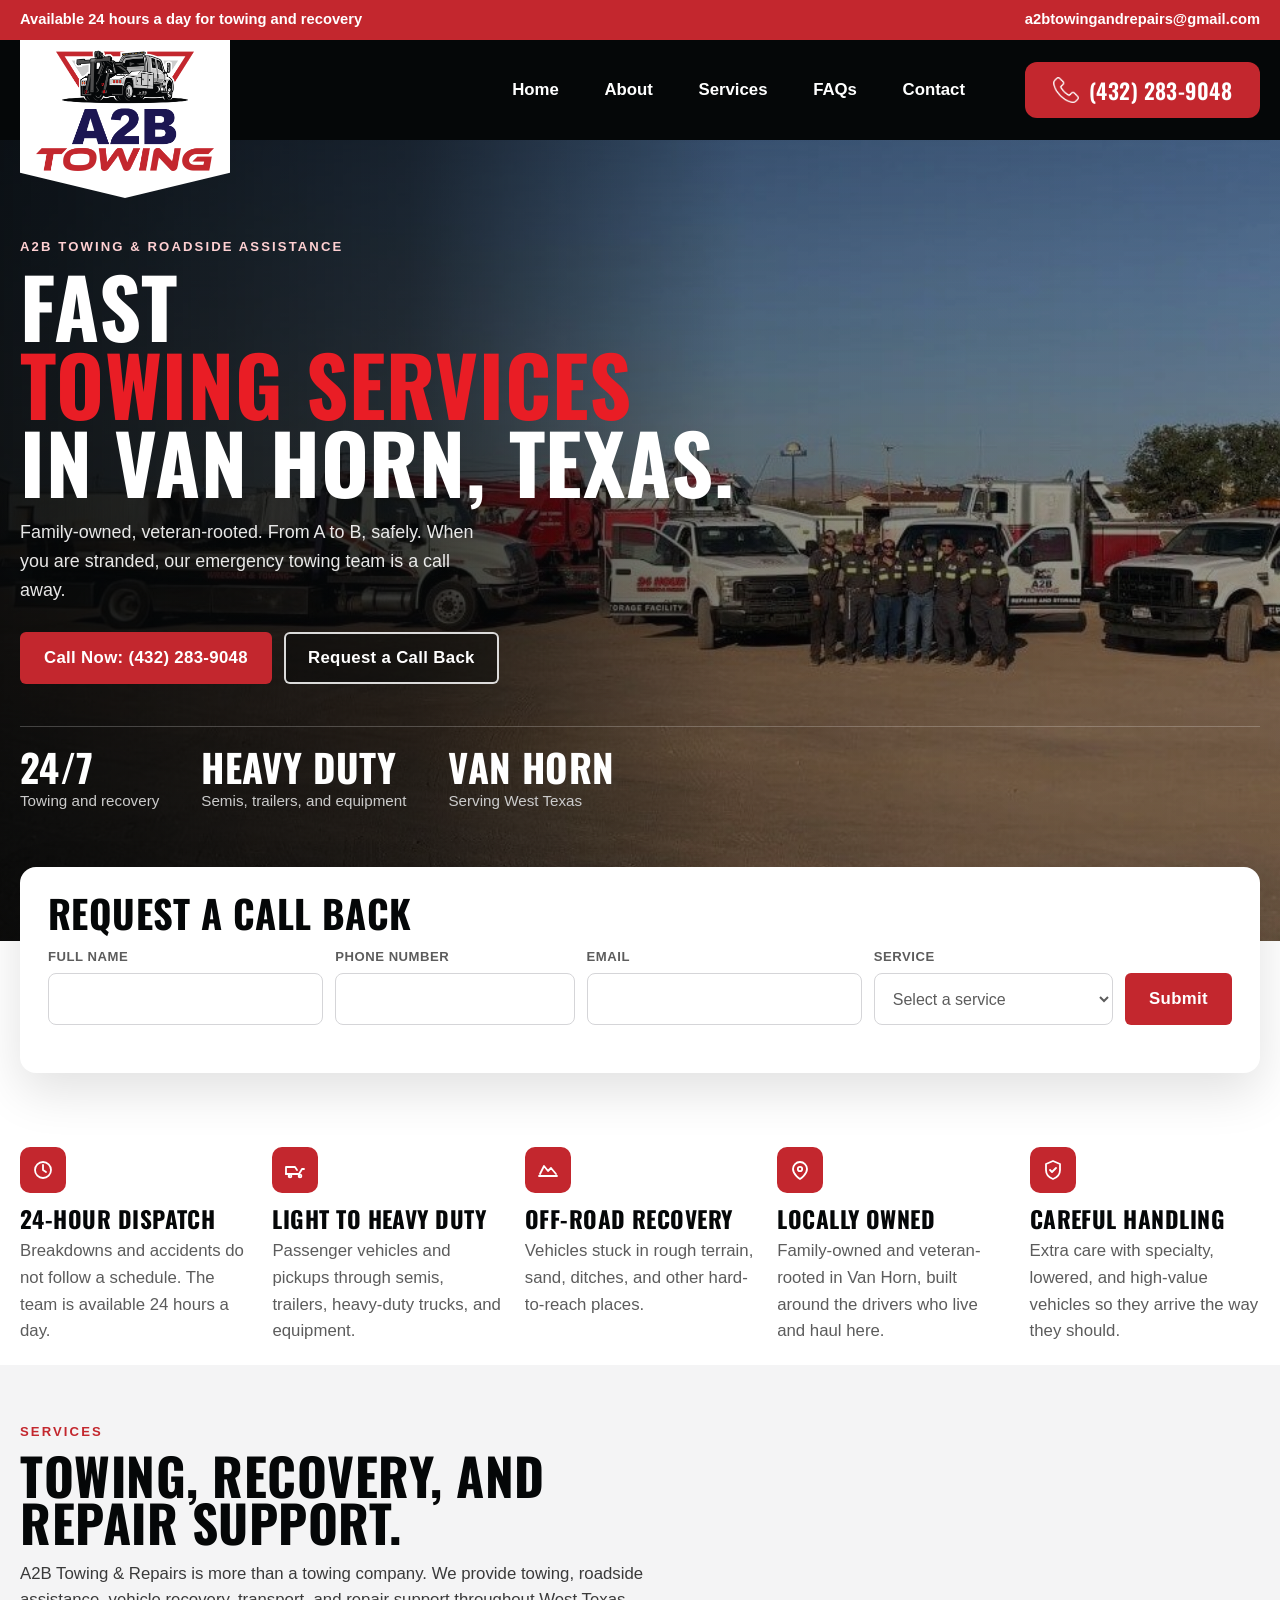
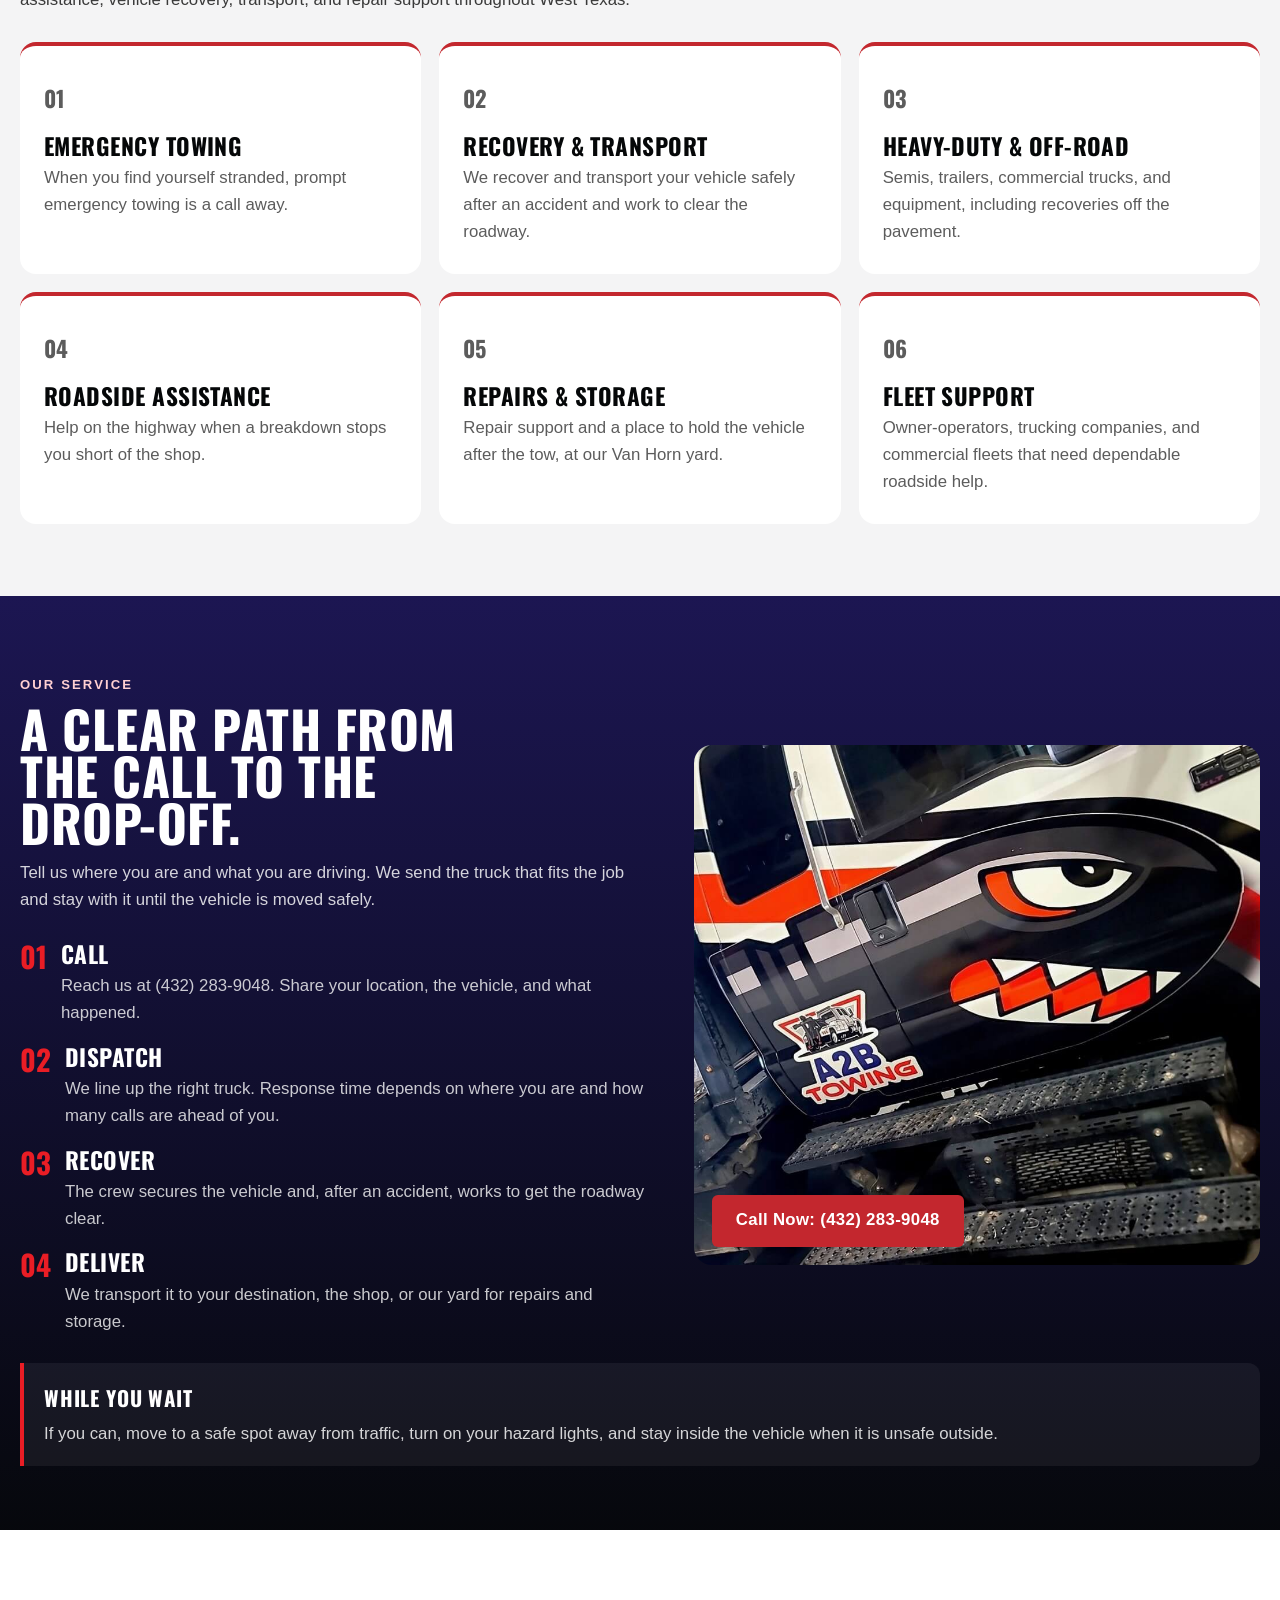
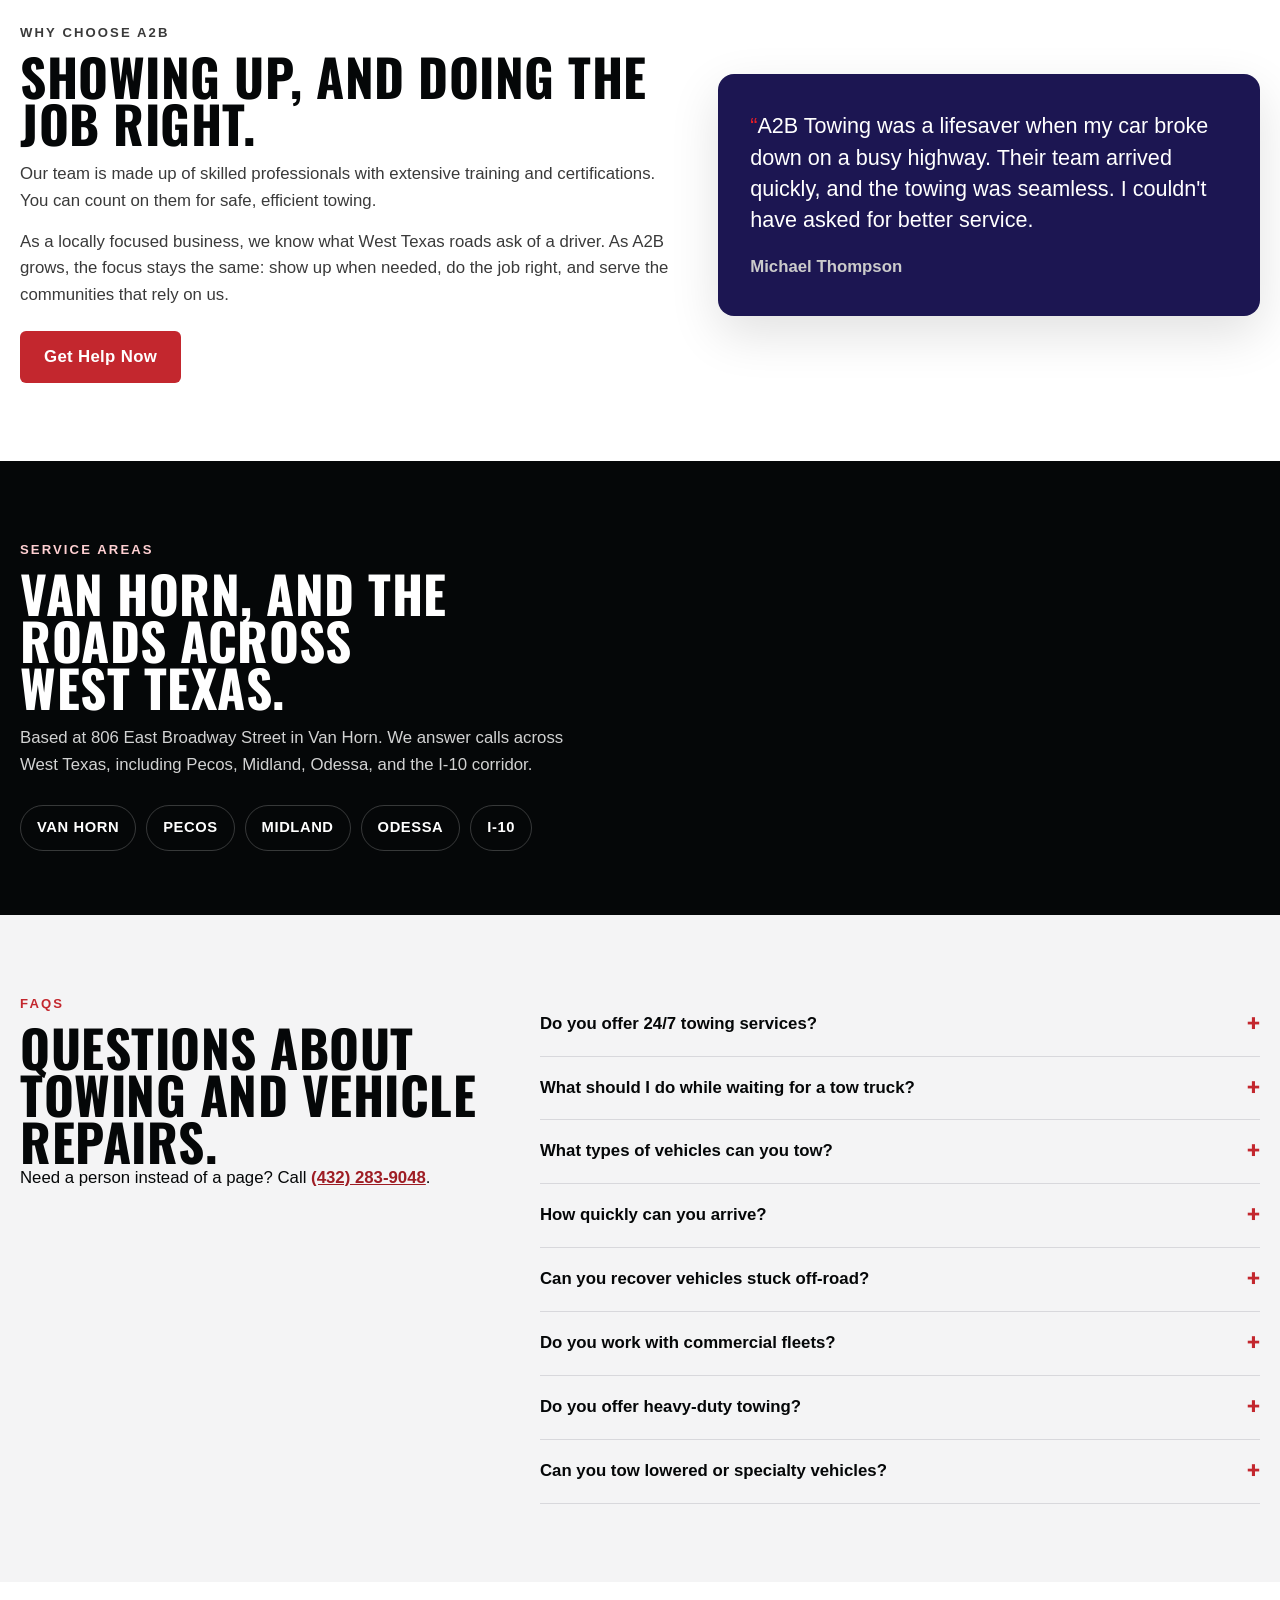
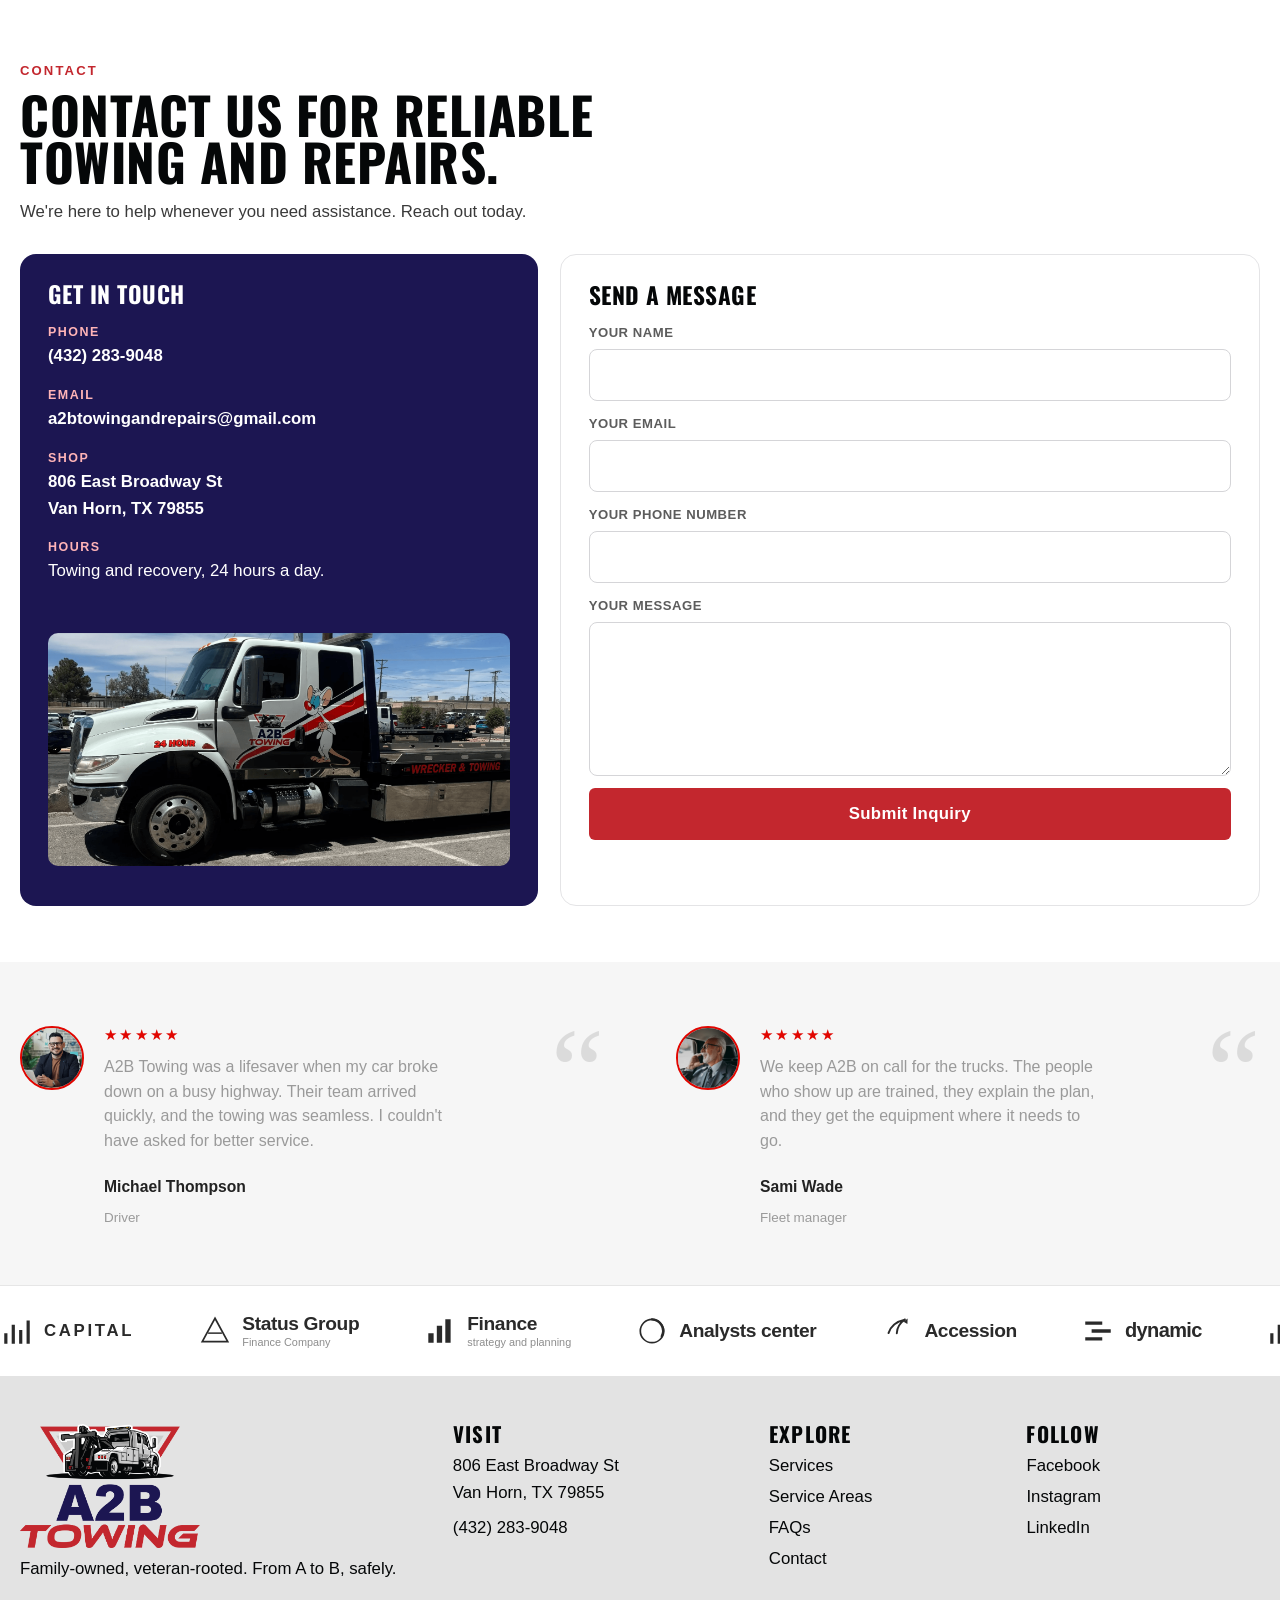
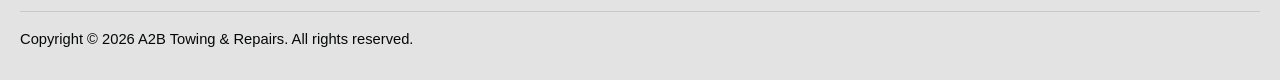
==== commit 75865141: "Added A2B website demo" ====
--- a/a2b/index.html
+++ b/a2b/index.html
@@ -398,6 +398,9 @@
                 <p>Towing and recovery, 24 hours a day.</p>
               </li>
             </ul>
+            <figure class="contact-featured-image">
+              <img src="img/a2b-img.png" alt="">
+            </figure>
           </div>
           <form class="contact-form" action="mailto:a2btowingandrepairs@gmail.com" method="post" enctype="text/plain">
             <h3>Send a message</h3>
@@ -429,8 +432,8 @@
         <article class="testimonial">
           <img src="img/headshot1.png" alt="" width="64" height="64">
           <p class="t-stars" aria-label="5 out of 5 stars"><span aria-hidden="true">★★★★★</span></p>
-          <p class="t-quote">Broke down on a busy stretch outside Van Horn and the A2B crew was there quickly. They loaded the car with care, and the tow was smooth the whole way.</p>
-          <p class="t-name">John Peter</p>
+          <p class="t-quote">A2B Towing was a lifesaver when my car broke down on a busy highway. Their team arrived quickly, and the towing was seamless. I couldn't have asked for better service.</p>
+          <p class="t-name">Michael Thompson</p>
           <p class="t-role">Driver</p>
           <span class="t-mark" aria-hidden="true">“</span>
         </article>
--- a/a2b/css/styles.css
+++ b/a2b/css/styles.css
@@ -407,7 +407,7 @@
 }
 
 .form-status {
-  min-height: 1.2em;
+  min-height: 1em;
   margin-top: 10px;
   color: var(--navy);
   font-size: 0.95rem;
@@ -699,6 +699,18 @@
 .contact-card a { color: var(--white); font-weight: 650; text-decoration: none; }
 
 .contact-card a:hover { text-decoration: underline; }
+
+.contact-featured-image {
+  margin: 0 0;
+  margin-top: 3rem;
+  overflow: hidden;
+  border-radius: 10px;
+  position: relative;
+}
+.contact-featured-image img {
+  width: 100%;
+  height: auto;
+}
 
 .contact-form { display: grid; gap: 12px; }
 
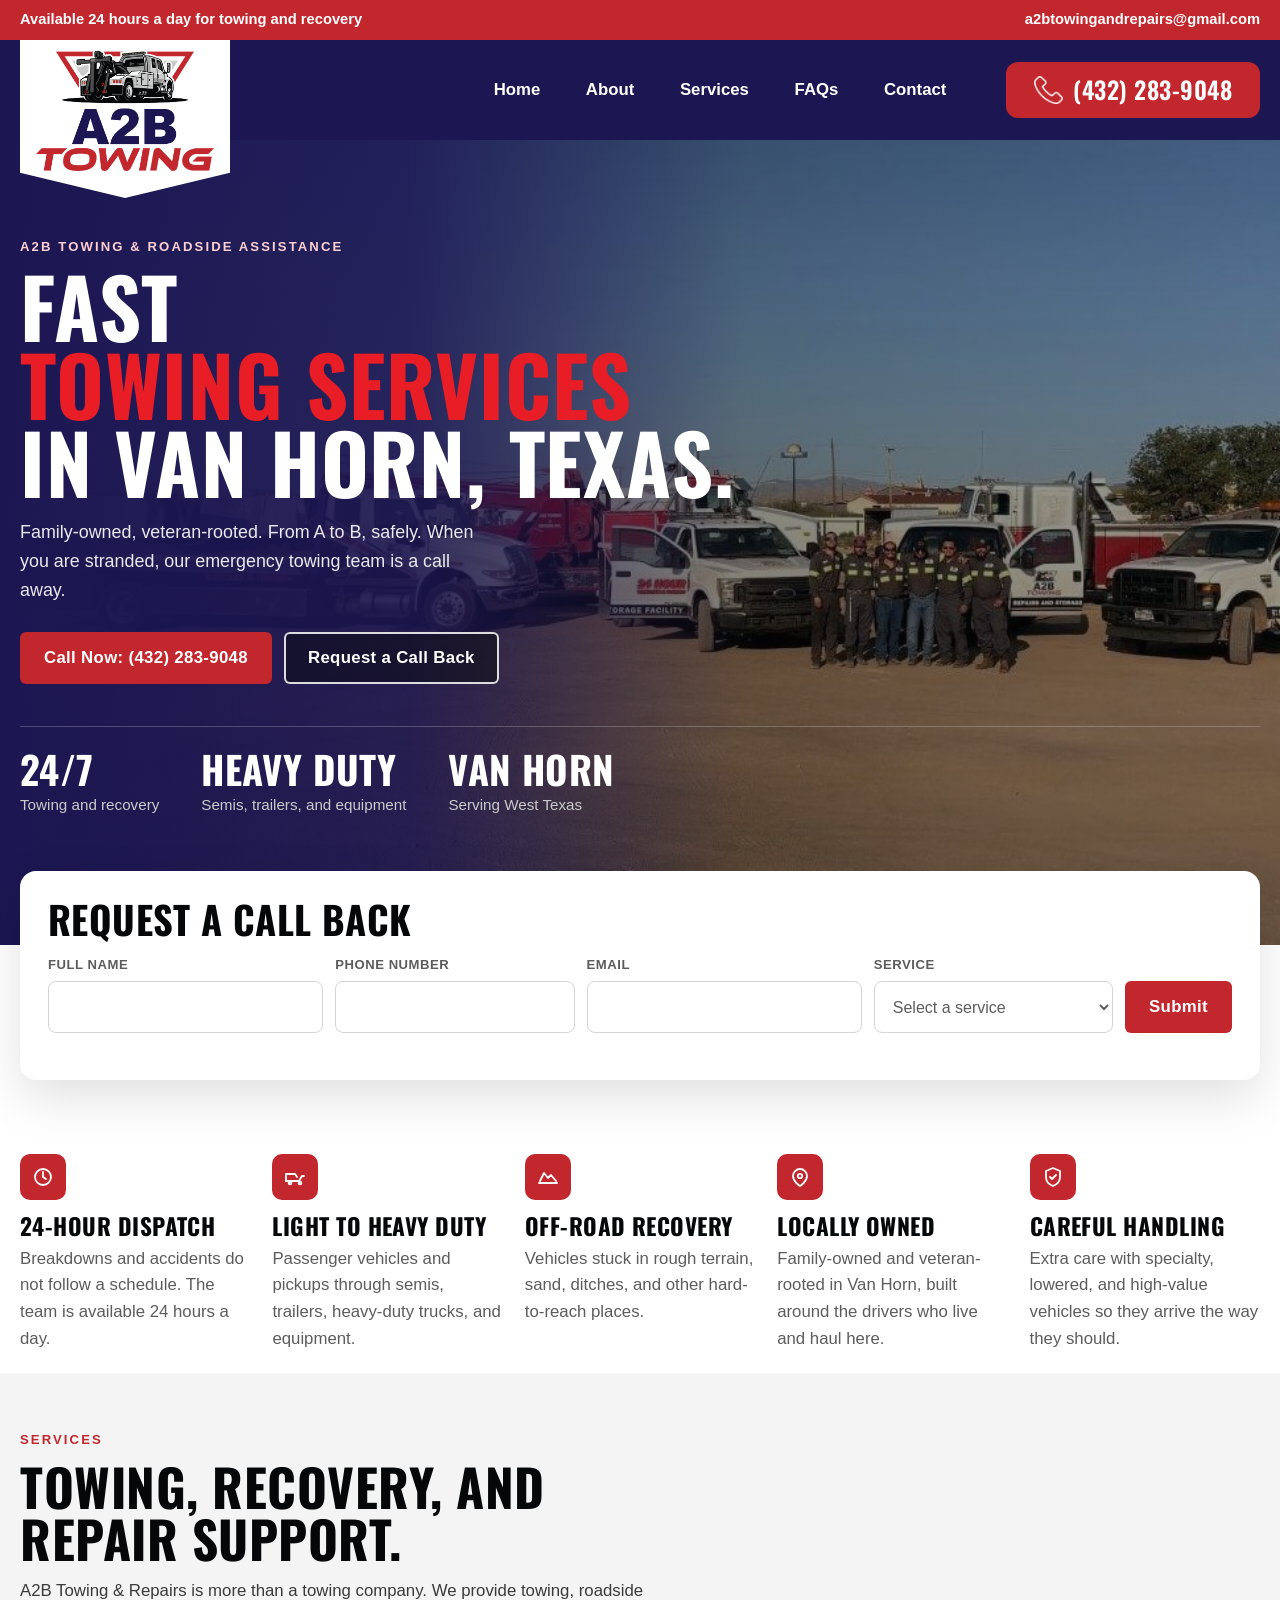
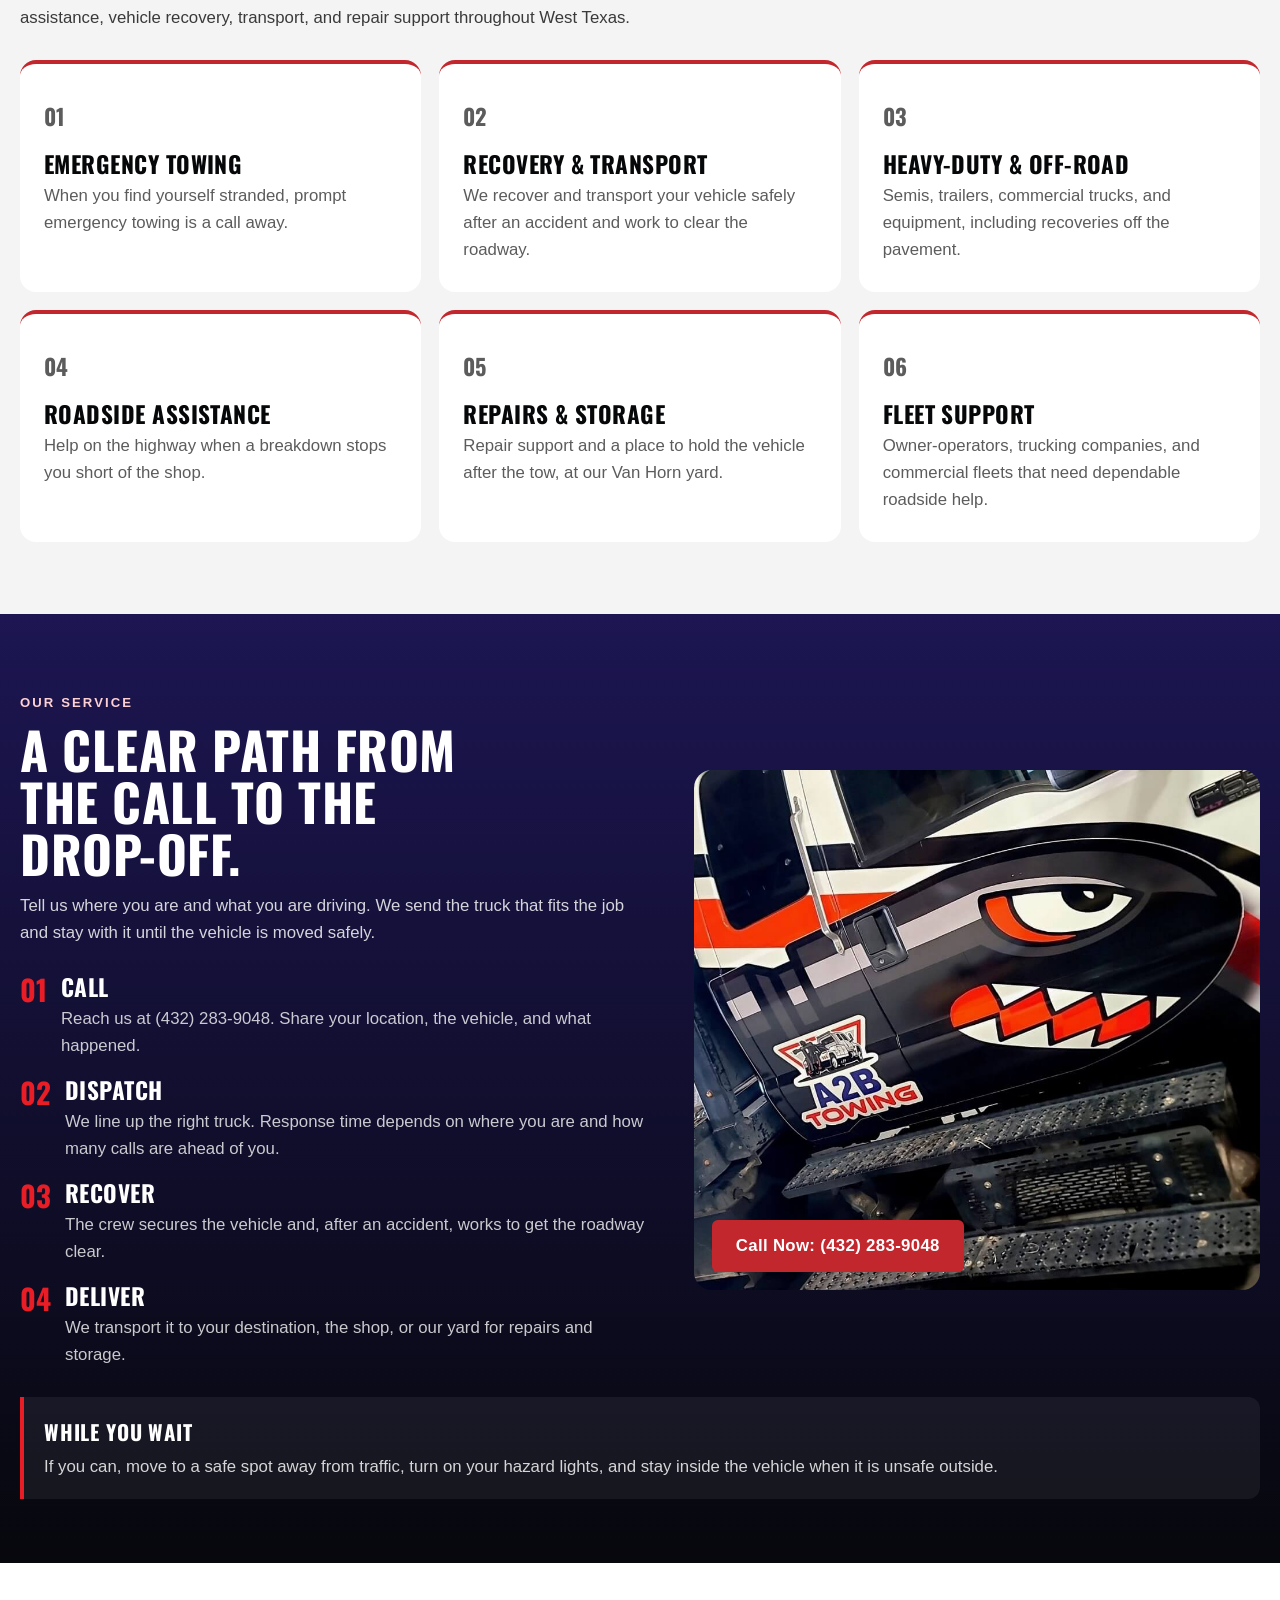
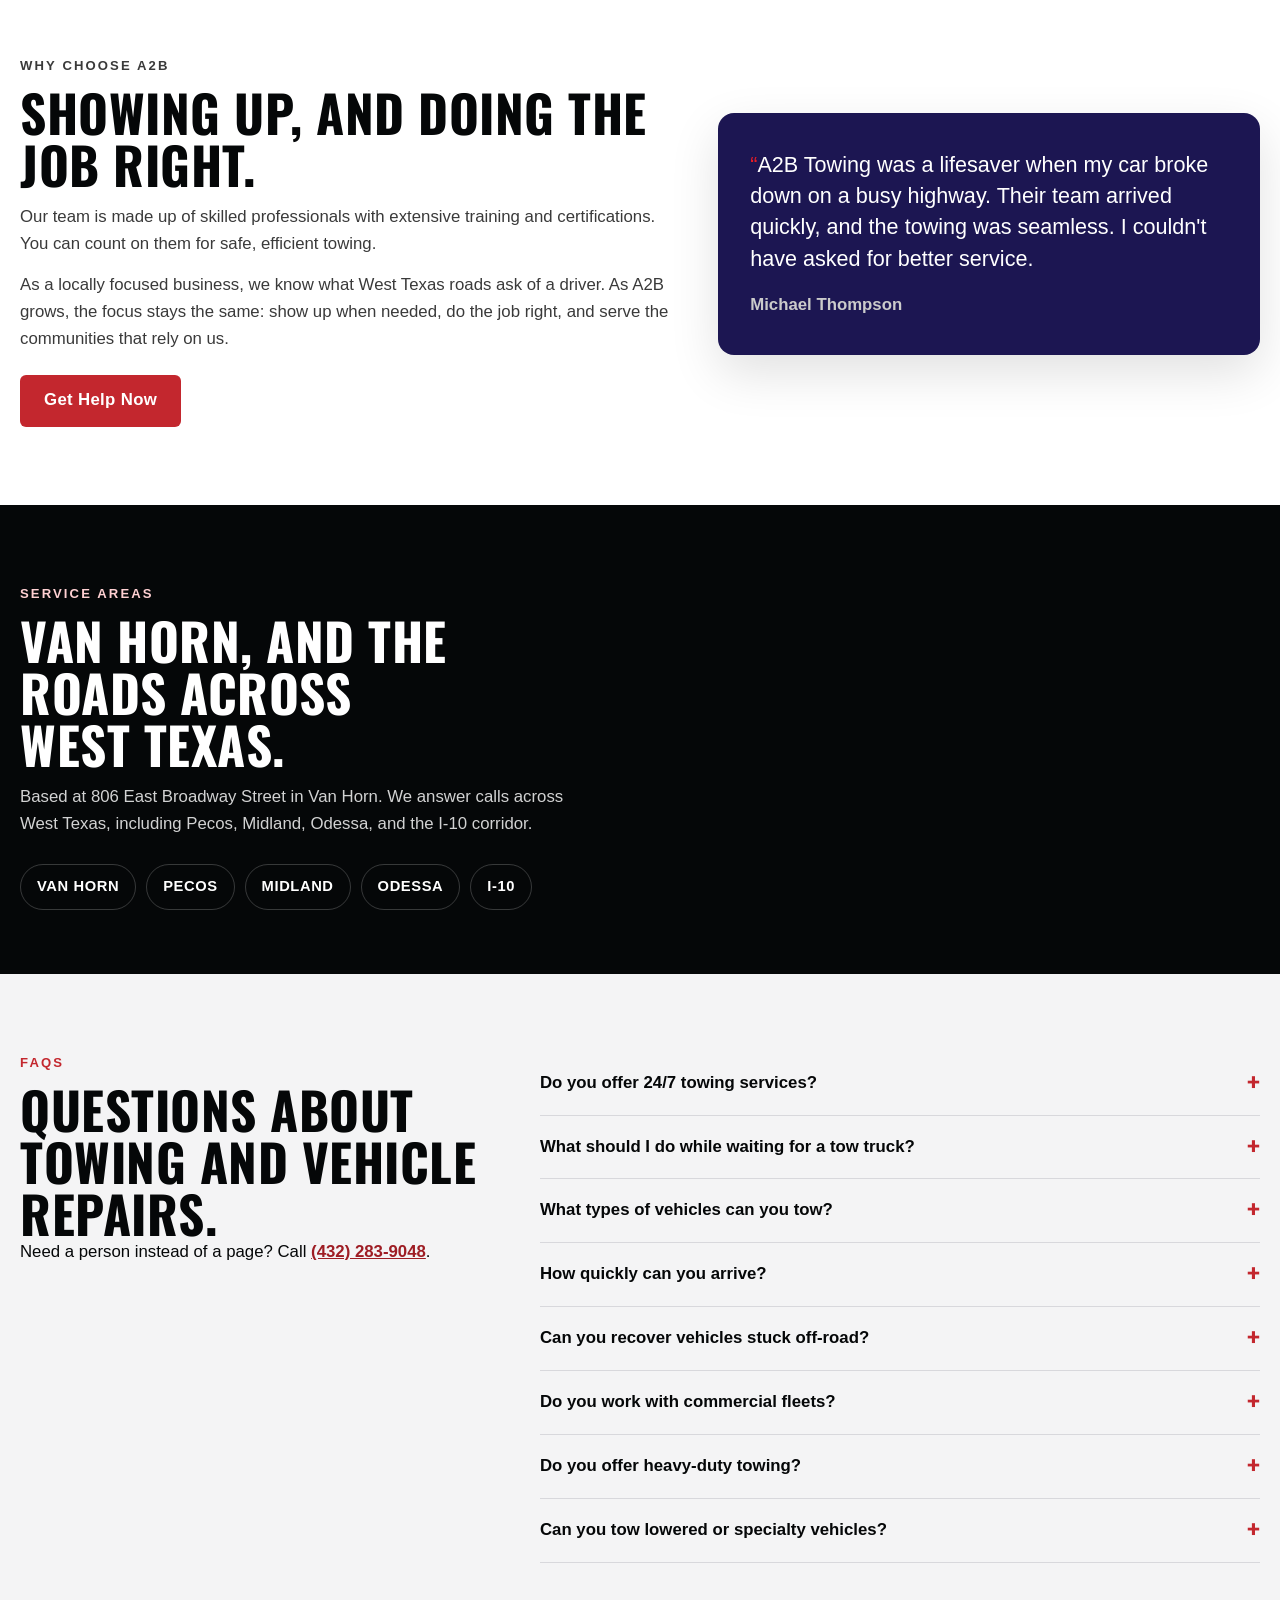
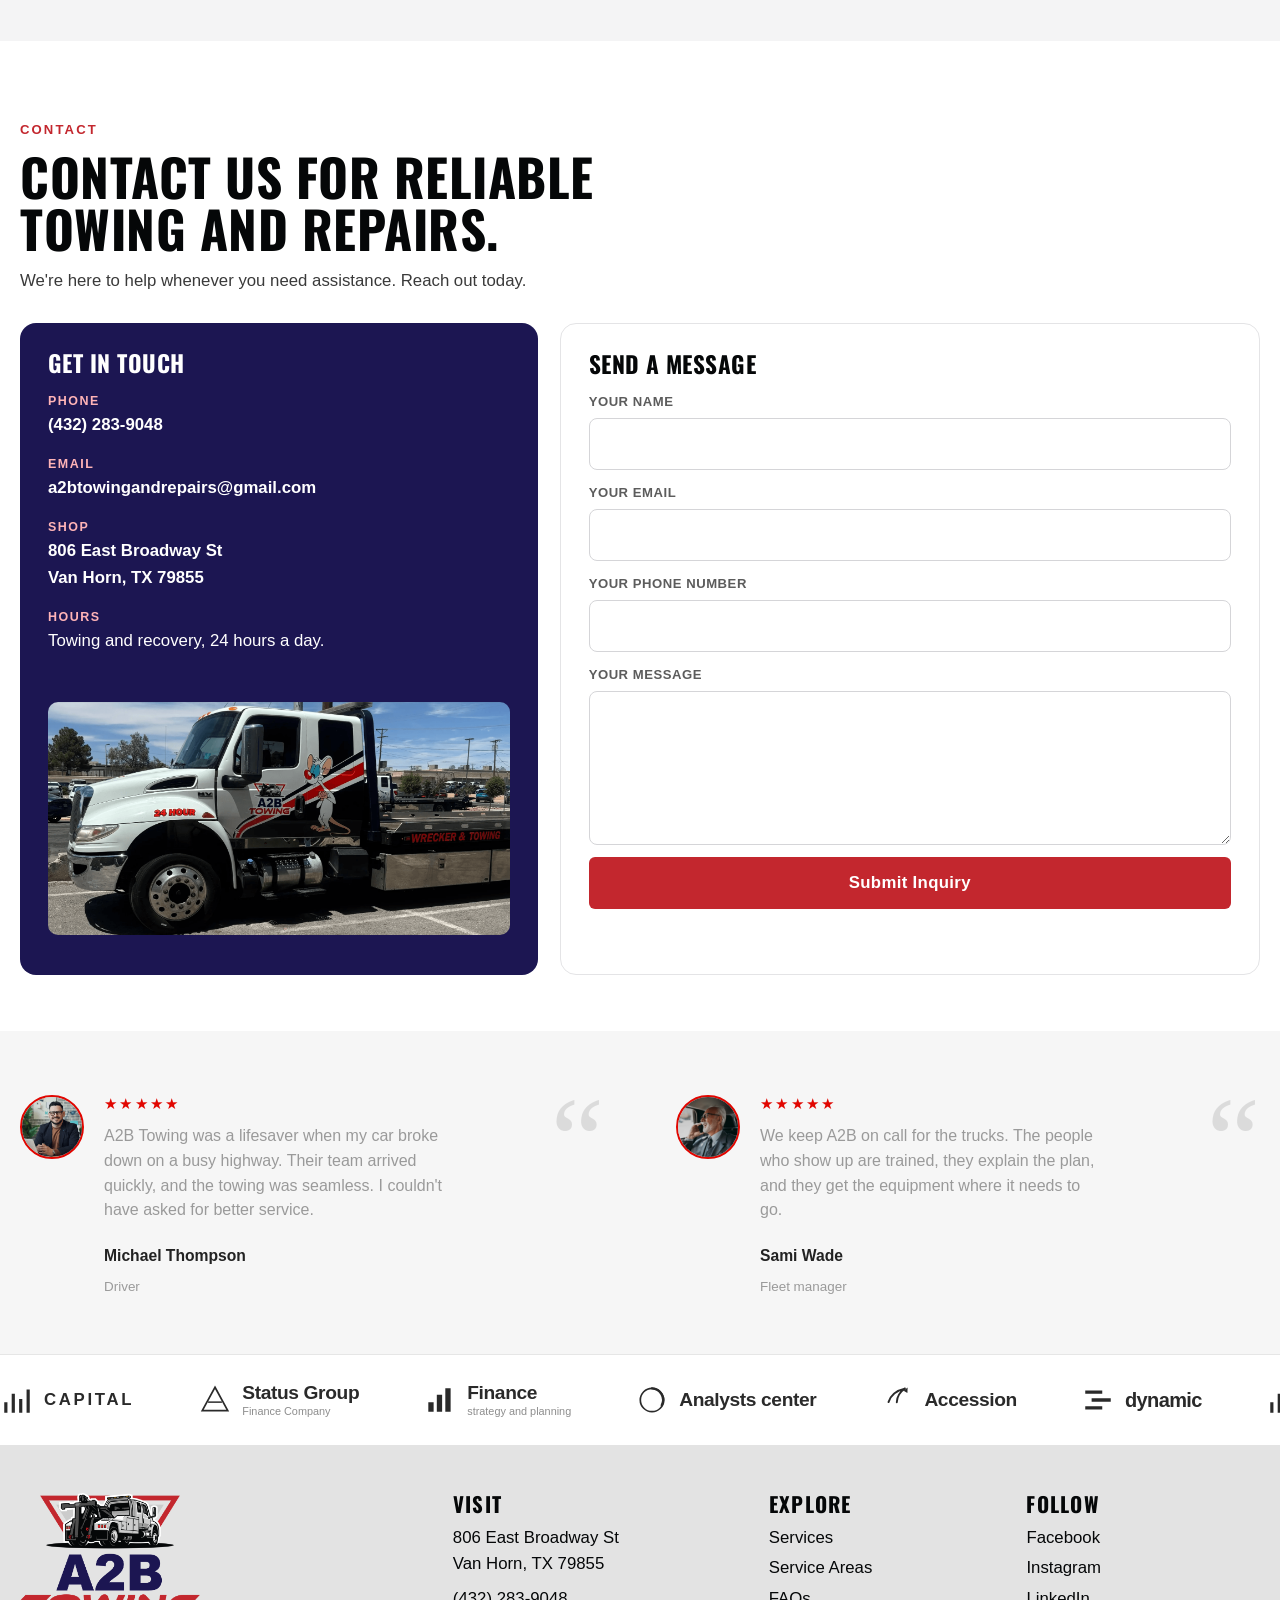
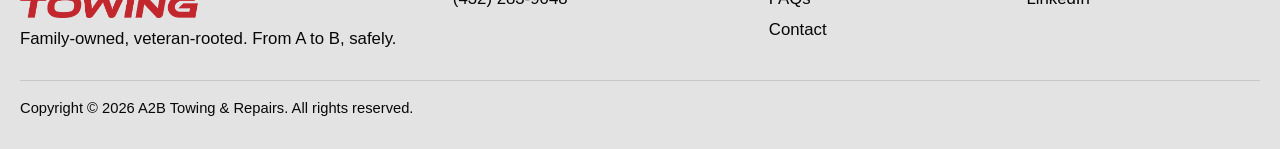
==== commit a42c0bdf: "Made changes on A2B site" ====
--- a/a2b/index.html
+++ b/a2b/index.html
@@ -507,7 +507,7 @@
 
   <footer class="site-footer">
     <div class="wrap footer-grid">
-      <div>
+      <div class="footer-logo">
         <img src="img/logo.png" alt="" width="180" height="124">
         <p>Family-owned, veteran-rooted. From A to B, safely.</p>
       </div>
--- a/a2b/css/styles.css
+++ b/a2b/css/styles.css
@@ -41,7 +41,7 @@
   font-family: var(--display);
   font-weight: 700;
   letter-spacing: 0.01em;
-  line-height: 0.92;
+  line-height: 1.02;
   text-transform: uppercase;
 }
 
@@ -146,7 +146,8 @@
 .topbar a:hover { text-decoration: underline; }
 
 .nav {
-  background: var(--ink);
+  /*background: var(--ink);*/
+  background: #1c1652;
   color: var(--white);
   overflow: visible;
 }
@@ -185,10 +186,16 @@
   min-height: 56px;
   padding: 0 26px;
   font-family: var(--display);
-  font-size: 1.35rem;
+  font-size: 1.5rem;
   font-weight: 600;
   letter-spacing: 0.02em;
   text-transform: none;
+}
+
+.nav-call span {
+  min-height: 1px;
+  position: relative;
+  top: -1px;
 }
 
 .nav-call-icon {
@@ -293,7 +300,7 @@
   position: relative;
   color: var(--white);
   background:
-    linear-gradient(90deg, rgba(5, 7, 8, 0.9) 0%, rgba(5, 7, 8, 0.72) 32%, rgba(5, 7, 8, 0.28) 58%, rgba(5, 7, 8, 0.18) 100%),
+    linear-gradient(90deg, rgba(28, 22, 82, 1) 0%, rgba(28, 22, 82, 0.88) 32%, rgba(5, 7, 8, 0.28) 58%, rgba(5, 7, 8, 0.18) 100%),
     linear-gradient(180deg, rgba(5, 7, 8, 0.2), rgba(5, 7, 8, 0.35)),
     url("../img/hero.jpg") center 68% / cover no-repeat;
   padding: 96px 0 128px;
@@ -955,12 +962,29 @@
     background: transparent;
   }
 
-.nav-drop.open .dropdown { display: block; }
+  .nav-drop.open .dropdown { display: block; }
 
   .service-grid, .benefit-grid { grid-template-columns: 1fr 1fr; }
 
-  .hero { padding: 36px 0 72px; }
-  .stats { margin-top: 120px; }
+  .hero { 
+    padding: 36px 0 72px; 
+    background:
+    linear-gradient(180deg, rgba(28, 22, 82, 1) 0%, rgba(28, 22, 82, 0.88) 32%, rgba(5, 7, 8, 0.28) 58%, rgba(5, 7, 8, 0.18) 100%),
+    linear-gradient(180deg, rgba(5, 7, 8, 0.2), rgba(5, 7, 8, 0.35)),
+    url("../img/hero.jpg") center 68% / cover no-repeat;
+  }
+  .hero .hero-inner {
+    text-align: center;
+  }
+  .stats { 
+    margin-top: 120px;     
+    padding-bottom: 40px;
+    padding-top: 40px;
+    flex-direction: column;
+    justify-content: center;
+    align-items: center;
+    text-align: center;
+  }
 
   .hero h1 { max-width: none; font-size: clamp(3.1rem, 14vw, 4.4rem); }
   .hero h1 .place { white-space: normal; }
@@ -981,6 +1005,27 @@
     text-decoration: none;
   }
 
+  .benefit-grid article {
+    display: flex;
+    flex-wrap: wrap;
+    flex-direction: column;
+    align-items: center;
+    text-align: center;
+  }
+
+  .site-footer .footer-grid {
+    text-align: center;
+  }
+  .footer-logo {
+    display: flex;
+    flex-wrap: wrap;
+    flex-direction: column;
+    align-items: center;
+  }
+  .footer-base {
+    text-align: center;
+  }
+
   body { padding-bottom: 56px; }
   html { scroll-padding-bottom: 72px; }
 }
